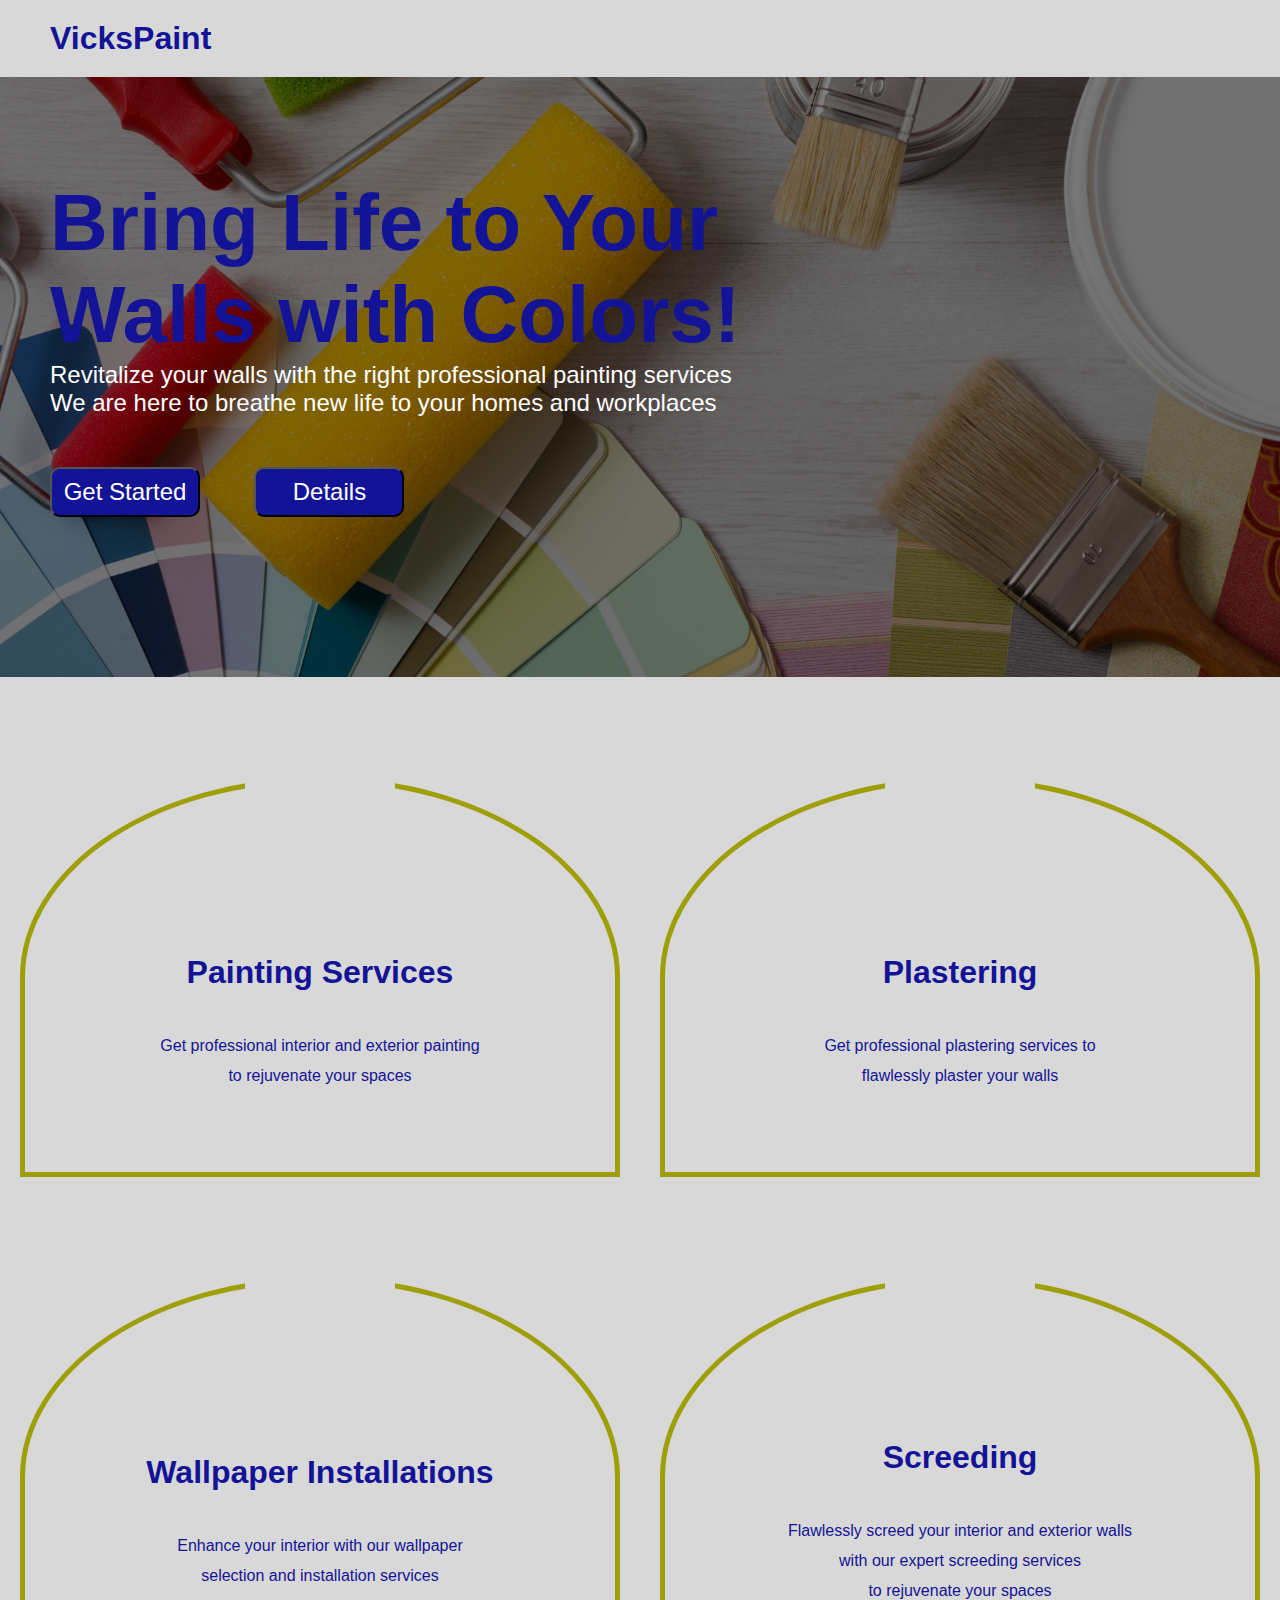
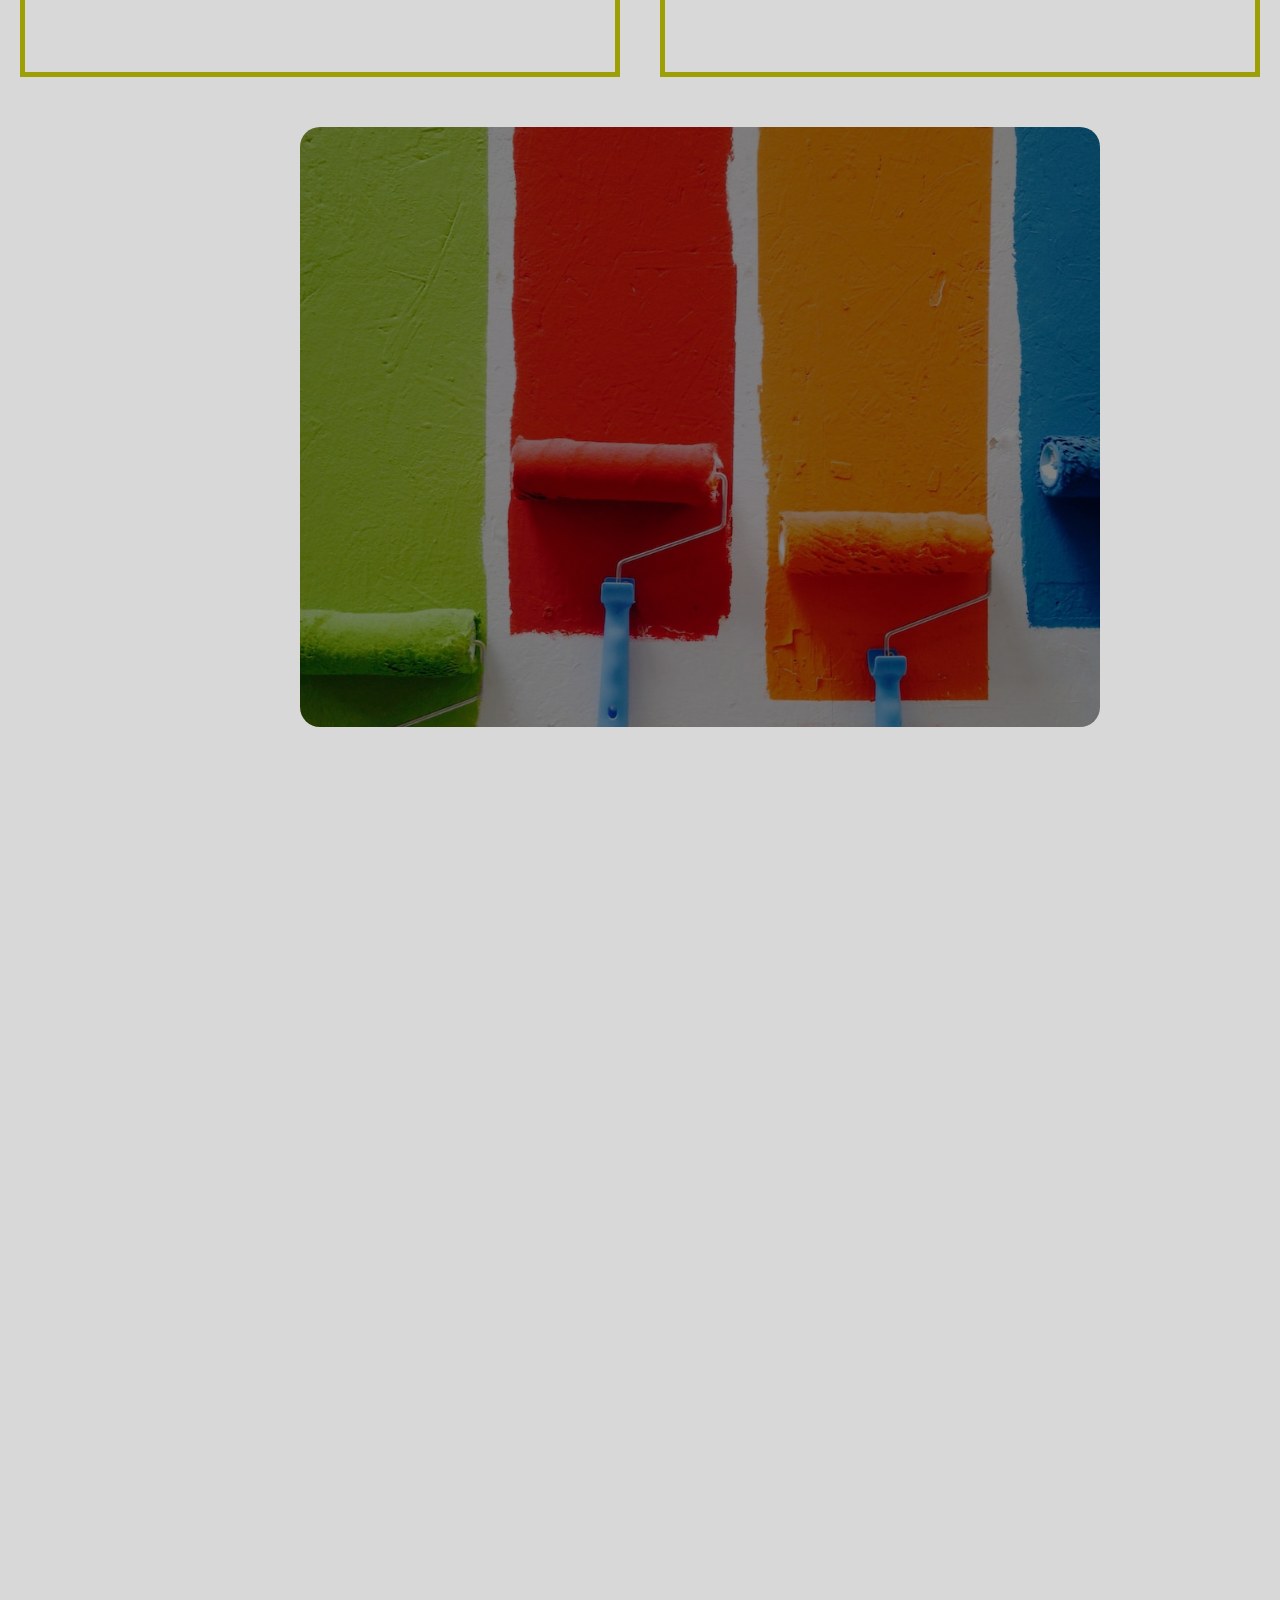
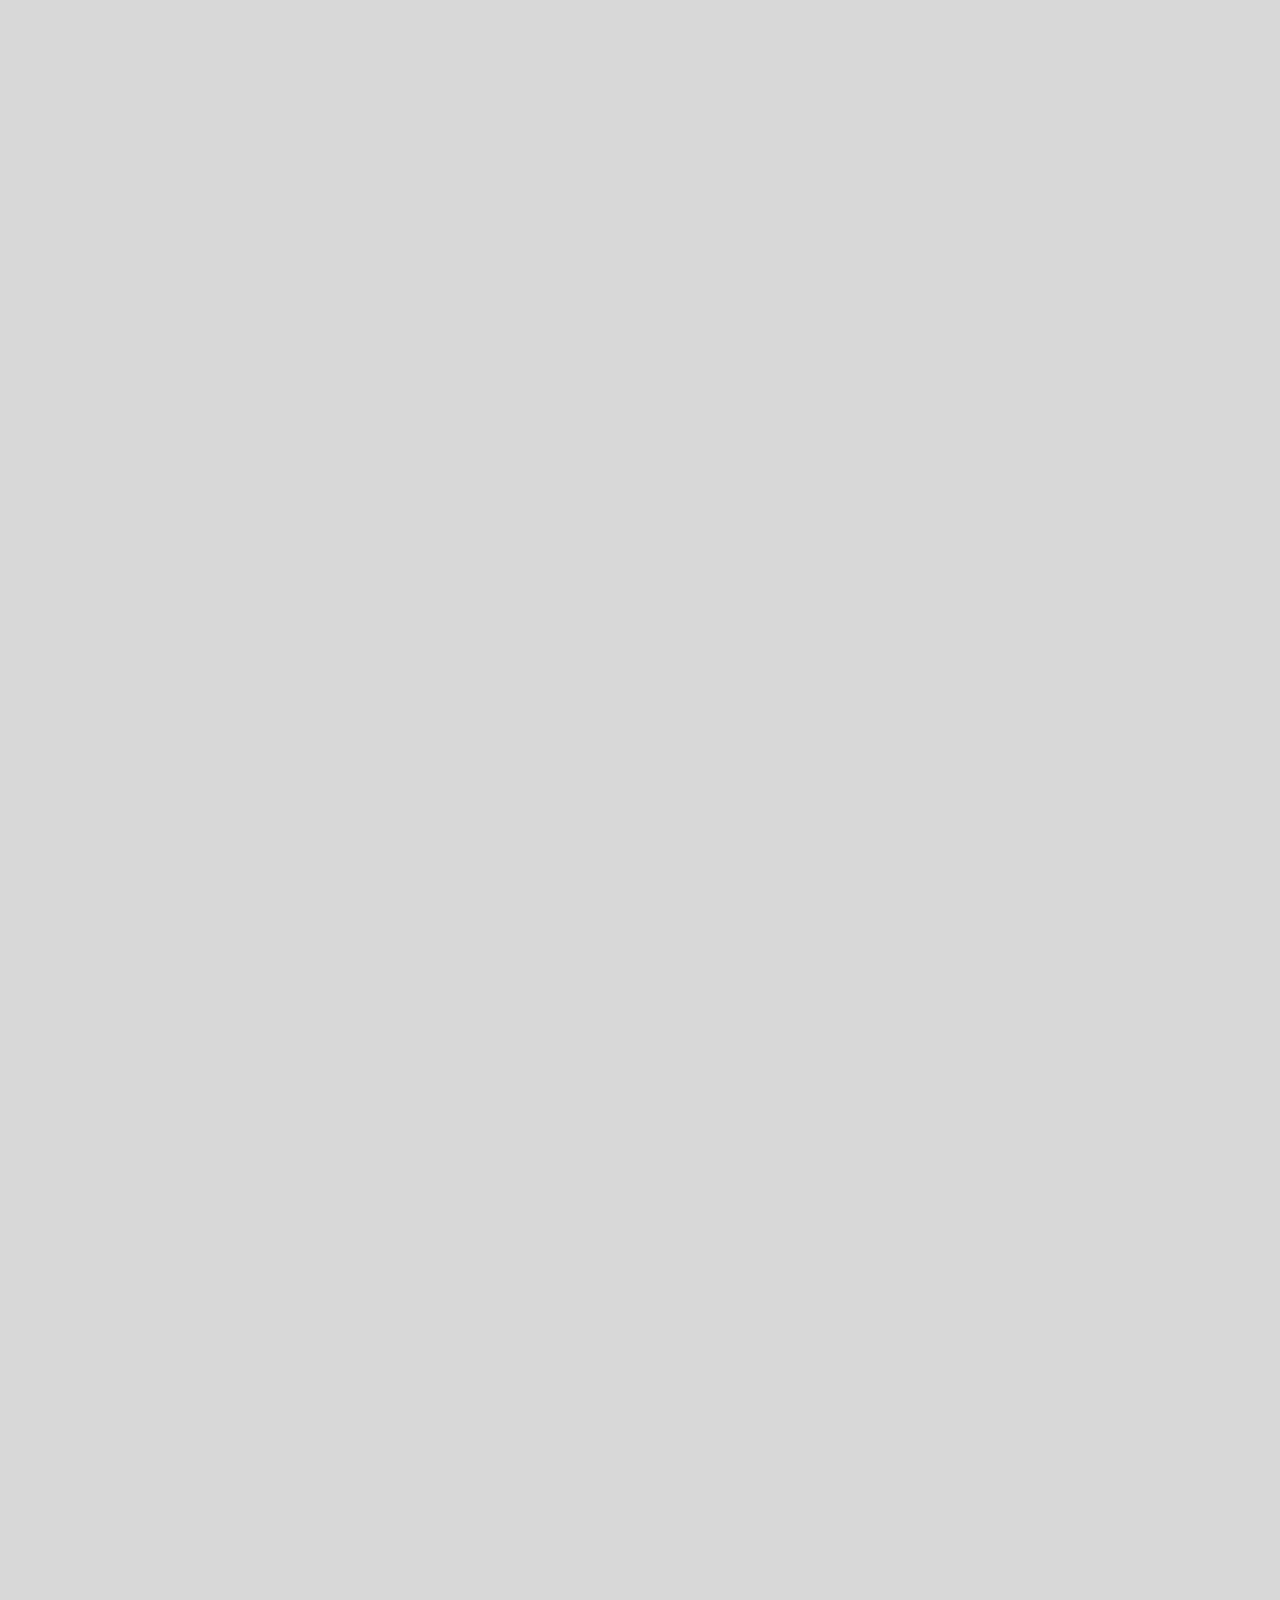
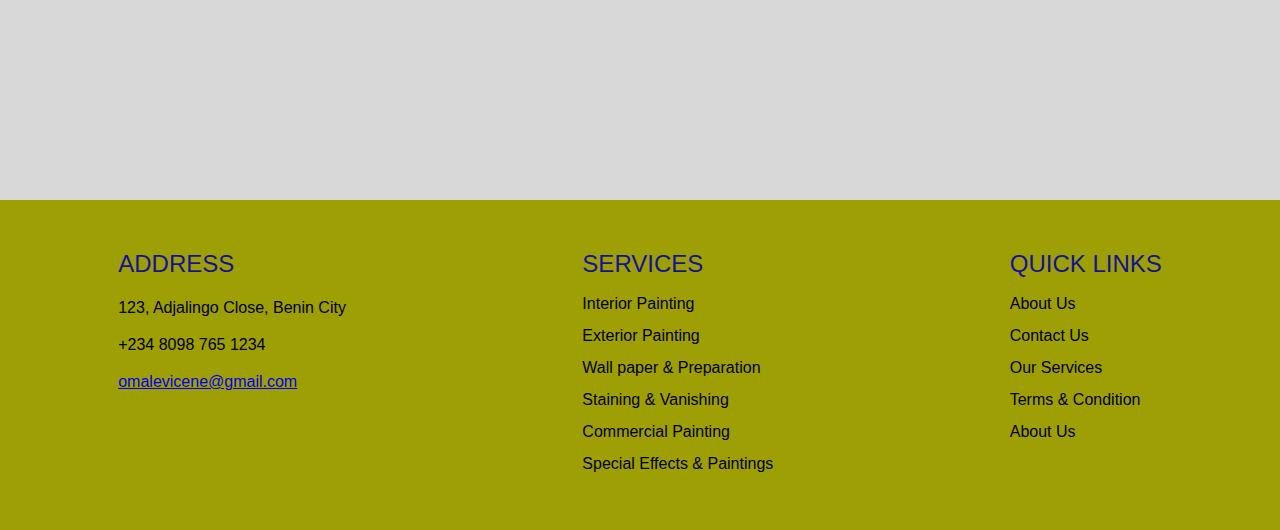
==== vickspaint.html @ 41e4a777 "update" ====
<!DOCTYPE html>
<html lang="en">
<head>
    <meta charset="UTF-8">
    <meta name="viewport" content="width=device-width, initial-scale=1.0">
    <title>VicksPaint</title>
    <link rel="stylesheet" href="style.css">
    <link rel="stylesheet" href="https://site-assets.fontawesome.com/releases/v6.4.2/css/all.css">
</head>
<body>
    <div class="container">
        <header>
            <div class="logo">
                <h1>VicksPaint</h1>
            </div>
            <div class="menu">
                <i class="fa-solid fa-bars"  onclick="openNav()"></i>
                <nav id="sideNav">
                    <i class="fa-solid fa-regular fa-chevron-right" onclick="closeNav()"></i>
                    <ul>
                        
                        <li><a href="#">HOME</a></li>
                        <li><a href="#">SERVICES</a></li>
                        <li><a href="#">ABOUT US</a></li>
                        <li><a href="#">CONTACT US</a></li>
                    </ul>
                </nav>
            </div>
        </header>
       
        <section class="content">
            <div class="slides slides1">
                <h1>Bring Life to Your <br>Walls with Colors!</h1>
            <p>Revitalize your walls with the right professional painting services <br>We are here to breathe new life to your homes and workplaces</p>
            <button><a href="#">Get Started</a></button> 
            <button><a href="#">Details</a></button>
            </div>
            <div class="slides slides2">
                <h1>Rediscover Your Walls <br>With us</h1>
            <p>Bring your imaginations to life with our professional painting services <br>Add colors and style to your homes and workplaces</p>
            <button><a href="#">Get Started</a></button> 
            <button><a href="#">Details</a></button>
            </div>
            <div class="slides slides3">
                <h1>Get Profesional Painting <br>Services Here!</h1>
            <p>With our single but unique touch, you can bring your walls to life <Br>LEt us breathe new life to your homes and workplaces</Br></p>
            <button><a href="#">Get Started</a></button> 
            <button><a href="#">Details</a></button>
            </div>
            <i class="fa-solid fa-chevron-left" id="prevBtn"></i>
            <i class="fa-solid fa-chevron-right" id="nextBtn"></i>
        </section>
        <div class="services">
            <div class="service service1" id="left">
                <div class="service-icon1"><i class="fa-solid fa-paint-roller"></i></div>
                <h3>Painting Services</h3>
                <p>Get professional interior and exterior painting <br>to rejuvenate your spaces</p>
            </div>
            <div class="service service2" id="right">
                <div class="service-icon2"><i class="fa-solid fa-paintbrush"></i></div>
                <h3>Plastering</h3>
                <p>Get professional plastering services to <br>flawlessly plaster your walls</p>
            </div>
            <div class="service service3"  id="left1">
                <div class="service-icon3"><i class="fa-solid fa-brush"></i></div>
                <h3>Wallpaper Installations</h3>
                <p>Enhance your interior with our wallpaper <br>selection and installation services</p>
            </div>
            <div class="service service4" id="right1">
                <div class="service-icon4"><i class="fa-solid fa-palette"></i></div>
                <h3>Screeding</h3>
                <p>Flawlessly screed your interior and exterior walls <br>with our expert screeding services<br>to rejuvenate your spaces</p>
            </div>
        </div>
        <div class="paintimg"></div>
        <div class="show aboutus">
            <p class="title">MEET US</p>
            <h1 class="h1wel">WELCOME TO VICKSPAINT</h1>
            <p>Lorem ipsum dolor sit amet consectetur adipisicing elit. Praesentium obcaecati molestias nobis corrupti reprehenderit repudiandae suscipit voluptates explicabo qui quam. Consectetur odit laboriosam architecto vitae illo suscipit praesentium voluptas distinctio. <br>Lorem ipsum dolor sit amet consectetur adipisicing elit. Tenetur minima officia quas, ea sed voluptas eaque iure, itaque ipsa voluptates possimus saepe voluptatem recusandae ullam. Sit eius reprehenderit soluta eligendi.</p>
        </div>
        <div class="show chooseus">
            <p class="title">WHY CHOOSE US</p>
            <h1>MASTERS OF COLORS AND TRANSFORMATION</h1>
            <p>Lorem ipsum dolor sit amet, consectetur adipisicing elit. Nesciunt nihil aut quae, totam ex recusandae tempore, unde cupiditate distinctio earum cumque fugiat sit quibusdam in enim! Ipsa labore quas laudantium! Lorem ipsum dolor sit amet consectetur adipisicing elit. Quasi ducimus fuga corporis vel, quia iste odit corrupti incidunt voluptatum fugiat amet quo. Dolorum, neque! Nihil, ut. Commodi vitae ipsum non. Lorem ipsum dolor, sit amet consectetur adipisicing elit. Vitae doloribus quibusdam sapiente ullam ad corrupti iste fuga atque quidem officia optio, numquam, voluptates unde. Vitae exercitationem debitis consectetur error esse? Lorem ipsum dolor sit, amet consectetur adipisicing elit. Aperiam delectus magni beatae a officiis totam ipsam aspernatur soluta? Nostrum vel doloremque debitis expedita numquam quisquam, explicabo rem quibusdam ab natus.</p>
        </div>
        <div class="show projects">
            <p class="title">OUR PROJECTS</p>
            <h1>VIEW OUR GALLERY OF PROFESSIONAL PAINTING SERVICES</h1>
            <div class="img img1">Painting Services</div>
            <div class="img img2">Plastering Excellence</div>
            <div class="img img3">Wallpaper Magic</div>
            <i class="fa-solid fa-chevron-left" id="prevBtn2"></i>
            <i class="fa-solid fa-chevron-right" id="nextBtn2"></i>
        </div>
        <div class="show team">
            <p class="title">THE CEO</p>
            <h1>MEET THE FOUNDER OF VICKSPAINT</h1>
            <p>Lorem ipsum dolor sit amet consectetur adipisicing elit. Suscipit perspiciatis eius ab nam. Vero aperiam sit nemo aliquid beatae molestiae eum quis aut tempora accusamus culpa suscipit, delectus, itaque reiciendis! Lorem ipsum, dolor sit amet consectetur adipisicing elit. Maxime, voluptatibus nemo! Iste sunt rem perspiciatis, iusto aliquid dignissimos error distinctio officiis fugit minima at sapiente hic, esse amet odio labore? Lorem ipsum dolor sit amet consectetur adipisicing elit. Repellat ratione quod officia, commodi maiores provident architecto natus debitis cumque quibusdam nobis iusto at saepe odio. Ut repellendus dicta facilis velit! Lorem ipsum dolor sit amet consectetur adipisicing elit. Fugiat officia ullam consequatur deserunt magni facilis reprehenderit quasi porro laborum hic libero similique, sequi maxime suscipit eveniet beatae earum doloremque dicta.</p>
            <div class="ceo-img"></div>
            <h4 class="name">OMALE VICTOR ENEOJO</h4>
            <p class="name name1">FOUNDER, VicksPaint</p>
        </div>
        <div class="show testimonials">
            <p class="title">TESTIMONIALS</p>
            <h1>CUSTOMER SATISFACTION STORIES</h1>
            <div class="review review1">
                <p>1 <br>Lorem ipsum dolor sit amet consectetur, adipisicing elit. Ad cumque <br>culpa assumenda dignissimos eum cupiditate fugit, repudiandae sequi, quia magni ratione illo architecto quo repellendus minima a. Quia, sunt nulla!</p>
                <div class="star">
                    <i class="fa-solid fa-star"></i>
                    <i class="fa-solid fa-star"></i>
                    <i class="fa-solid fa-star"></i>
                    <i class="fa-solid fa-star"></i>
                    <i class="fa-solid fa-star"></i>
                </div>
            </div>
            <div class="review">
                <p>2 <br>Lorem ipsum dolor sit amet consectetur, adipisicing elit. Ad cumque culpa assumenda dignissimos eum cupiditate fugit, repudiandae sequi, quia magni ratione illo architecto quo repellendus minima a. Quia, sunt nulla!</p>
                <div class="star">
                    <i class="fa-solid fa-star"></i>
                    <i class="fa-solid fa-star"></i>
                    <i class="fa-solid fa-star"></i>
                    <i class="fa-solid fa-star"></i>
                    <i class="fa-solid fa-star"></i>
                </div>
            </div>
            <div class="review">
                <p>3 <br>Lorem ipsum dolor sit amet consectetur, adipisicing elit. Ad c <br>umque culpa assumenda dignissimos eum cupiditate fugit, repudiandae sequi, quia magni ratione illo architecto quo repellendus minima a. Quia, sunt nulla!</p>
                <div class="star">
                    <i class="fa-solid fa-star"></i>
                    <i class="fa-solid fa-star"></i>
                    <i class="fa-solid fa-star"></i>
                    <i class="fa-solid fa-star"></i>
                    <i class="fa-solid fa-star"></i>
                </div>
            </div>
            <div class="review">
                <p>4 <br>Lorem ipsum dolor sit amet consectetur, adipisicing elit. Ad cubr <br>
                    mque culpa assumenda dignissimos eum cupiditate fugit, repudiandae sequi, quia magni ratione illo architecto quo repellendus minima a. Quia, sunt nulla!</p>
                <div class="star">
                    <i class="fa-solid fa-star"></i>
                    <i class="fa-solid fa-star"></i>
                    <i class="fa-solid fa-star"></i>
                    <i class="fa-solid fa-star"></i>
                    <i class="fa-solid fa-star"></i>
                </div>
            </div>
            <i class="fa-solid fa-chevron-left" id="prevBtn1"></i>
            <i class="fa-solid fa-chevron-right" id="nextBtn1"></i>
        </div> 
    </div> 
    <footer class="footer">
        <div class="foto">
            <div class="address">
                <p class="footer-head">ADDRESS</p>
                <ul>
                    <li><i class="fa-regular fa-location-dot"></i>   123, Adjalingo Close, Benin City</li>
                    <li><i class="fa-solid fa-phone"></i>   +234 8098 765 1234</li>
                    <li><i class="fa-solid fa-envelope"></i>   <a href="omalevicene@gmail.com">omalevicene@gmail.com</a></li>
                    <div class="social">
                        <div class="social-icon"><i class="fa-brands fa-facebook" style="color: rgb(68, 68, 226);"></i></div>
                        <div class="social-icon"><i class="fa-brands fa-twitter" style="color: rgb(61, 61, 238);"></i></div>
                        <div class="social-icon"><i class="fa-brands fa-whatsapp" style="color: rgb(69, 185, 98);"></i></div>
                        <div class="social-icon"><i class="fa-brands fa-instagram"></i></div>
                    </div>
                </ul>
            </div>
            <div class="footer-services">
                <p class="footer-head">SERVICES</p>
                <ul>
                    <li>Interior Painting</li>
                    <li>Exterior Painting</li>
                    <li>Wall paper & Preparation</li>
                    <li>Staining & Vanishing</li>
                    <li>Commercial Painting</li>
                    <li>Special Effects & Paintings</li>
                </ul>
            </div>
            <div class="quicklinks">
                <p class="footer-head">QUICK LINKS</p>
                <ul>
                    <li>About Us</li>
                    <li>Contact Us</li>
                    <li>Our Services</li>
                    <li>Terms & Condition</li>
                    <li>About Us</li>
                </ul>
            </div>
        </div>
    </footer>
    <script src="index.js"></script>   
</body>
</html>
---- style.css ----
*{
    margin: 0px;
    padding: 0px;
    box-sizing: border-box;
    font-family: Verdana, Geneva, Tahoma, sans-serif;
}
:root{
    --primary: rgb(19, 19, 151);
    --bg-color: rgb(216, 216, 216);
    --secondary: rgb(158, 158, 5);
}
.container{
    background-color: rgb(216, 216, 216);
    /* width: 100%; */
    /* height: 100vh; */
}
header{
    display: flex;
    justify-content: space-between;
    align-items: center;
    padding: 20px 50px;
}
.logo{
    color: var(--primary);
}
nav{
    height: 45%;
    width: 0px;
    background-color: rgb(216, 216, 216);
    position: fixed;
    top: 0;
    right: 0;
    transition: 0.5s;
}
nav i{
    position: relative;
    top: 0;
    right: 0;
    font-size: 30px;
    margin: 30px;
    display: none;
}
.menu i{
    color: var(--primary);
    font-size: 30px;
    
}
nav ul li{
    list-style: none;
    padding: 10px;
    border-bottom: 2px solid var(--primary);
    text-align: center;
}
nav ul li a{
    text-decoration: none;
    color: var(--primary);
    
}
.slides{
    display: none;
    animation: fade .9s ease-in-out;
    animation-duration: .9s;
}
@keyframes fade {
    0%{
        opacity: 0;
    }    
    100%{
        opacity: 1;
    }
}
.slides1{
    display: block;
    background-image: linear-gradient(to top, rgba(0, 0, 0, 0.5)50%, rgba(0, 0, 0, 0.5)50%), url(painting.jpg);
    background-position: center;
    background-repeat: no-repeat;
    background-size: cover;
    width: 100%;
    height: 600px;
}
.slides2{
    background-image: linear-gradient(to top, rgba(0, 0, 0, 0.5)50%, rgba(0, 0, 0, 0.5)50%), url(p2.jpeg);
    background-position: center;
    background-repeat: no-repeat;
    background-size: cover;
    width: 100%;
    height: 600px;
}
.slides3{
    background-image: linear-gradient(to top, rgba(0, 0, 0, 0.5)50%, rgba(0, 0, 0, 0.5)50%), url(p3.jpg);
    background-position: center;
    background-repeat: no-repeat;
    background-size: cover;
    width: 100%;
    height: 600px;
}
.content i{
    position: absolute;
    color: white;
    font-size: 30px;
    top: 320px;
    padding: 5px;

}
.content i:hover{
    background-color: var(--primary);
}
.content .fa-chevron-right{
    right: 0;
}
.slides h1{
    font-size: 5rem;
    color: var(--primary);
    padding-top: 100px;
    padding-left: 50px;
}
.slides p{
    font-size: 1.5rem;
    padding-left: 50px;
    color: white;
}
.slides button{
    background-color: var(--primary);
    width: 150px;
    height: 50px;
    border-radius: 10px;
    margin-top: 50px;
    margin-left: 50px;
}
.slides button a{
    text-decoration: none;
    color: white;
    font-size: 1.5rem;
}
@media (max-width: 850px){
    header{
        display: flex;
        justify-content: center;
        align-items: center;
        gap: 150px;
        padding: 20px 50px;
    }
    nav{
        height: 32%;
        width: 0px;
        background-color: rgb(216, 216, 216);
        position: fixed;
        top: 0;
        right: 0;
        transition: 0.5s;
    }
    .slides1{
        display: block;
        background-image: linear-gradient(to top, rgba(0, 0, 0, 0.5)50%, rgba(0, 0, 0, 0.5)50%), url(painting.jpg);
        background-position: center;
        background-repeat: no-repeat;
        background-size: cover;
        width: 100%;
        height: 500px;
    }
    .slides2{
        background-image: linear-gradient(to top, rgba(0, 0, 0, 0.5)50%, rgba(0, 0, 0, 0.5)50%), url(p2.jpeg);
        background-position: center;
        background-repeat: no-repeat;
        background-size: cover;
        width: 100%;
        height: 500px;
    }
    .slides3{
        background-image: linear-gradient(to top, rgba(0, 0, 0, 0.5)50%, rgba(0, 0, 0, 0.5)50%), url(p3.jpg);
        background-position: center;
        background-repeat: no-repeat;
        background-size: cover;
        width: 100%;
        height: 500px;
    }
    .slides h1{
        font-size: 3rem;
        color: var(--primary);
        padding-top: 100px;
        padding-left: 50px;
    }
    .slides p{
        font-size: 1.2rem;
        padding-left: 50px;
        color: white;
    }
}
@media (max-width: 630px){
    header{
        display: flex;
        justify-content: center;
        align-items: center;
        gap: 150px;
        padding: 20px 50px;
    }
    .logo{
        color: var(--primary);
    }
    nav{
        height:30%;
        width: 0px;
        background-color: rgb(216, 216, 216);
        position: fixed;
        top: 0;
        right: 0;
        transition: 0.5s;
    }
    nav i{
        position: relative;
        top: 0;
        right: 0;
        font-size: 30px;
        margin: 30px;
        display: none;
    }
    .menu i{
        color: var(--primary);
        font-size: 30px;
        
    }
    nav ul li{
        list-style: none;
        padding: 10px 0px;
        border-bottom: 2px solid var(--primary);
        text-align: center;
    }
    nav ul li a{
        text-decoration: none;
        color: var(--primary);
        
    }
    .slides1{
        display: block;
        background-image: linear-gradient(to top, rgba(0, 0, 0, 0.5)50%, rgba(0, 0, 0, 0.5)50%), url(painting.jpg);
        background-position: center;
        background-repeat: no-repeat;
        background-size: cover;
        width: 100%;
        height: 400px;
    }
    .slides2{
        background-image: linear-gradient(to top, rgba(0, 0, 0, 0.5)50%, rgba(0, 0, 0, 0.5)50%), url(p2.jpeg);
        background-position: center;
        background-repeat: no-repeat;
        background-size: cover;
        width: 100%;
        height: 400px;
    }
    .slides3{
        background-image: linear-gradient(to top, rgba(0, 0, 0, 0.5)50%, rgba(0, 0, 0, 0.5)50%), url(p3.jpg);
        background-position: center;
        background-repeat: no-repeat;
        background-size: cover;
        width: 100%;
        height: 400px;
    }
    .slides h1{
        font-size: 1.7rem;
        color: var(--primary);
        padding-top: 100px;
        padding-left: 5px;
    }
    .slides p{
        font-size: 0.6rem;
        padding-left: 5px;
        margin-top: 30px;
        color: white;
    }
    .slides button{
        background-color: var(--primary);
        width: 100px;
        height: 30px;
        border-radius: 10px;
        margin-top: 30px;
        margin-left: 20px;
    }
    .content i{
        position: absolute;
        color: white;
        font-size: 20px;
        top: 240px;
        padding: 5px;
    
    }
    .slides button a{
        text-decoration: none;
        color: white;
        font-size: .8rem;
    }
}
@media (max-width: 380px){
    header{
        display: flex;
        justify-content: center;
        align-items: center;
        gap: 120px;
        padding: 20px 50px;
    }
    .logo{
        color: var(--primary);
    }
    nav{
        height: 30%;
        width: 0px;
        background-color: rgb(216, 216, 216);
        position: fixed;
        top: 0;
        right: 0;
        transition: 0.5s;
    }
    nav i{
        position: relative;
        top: 0;
        right: 0;
        font-size: 30px;
        margin: 30px;
        display: none;
    }
    .menu i{
        color: var(--primary);
        font-size: 30px;
        
    }
    nav ul li{
        list-style: none;
        padding: 10px 0px;
        border-bottom: 2px solid var(--primary);
        text-align: center;
    }
    nav ul li a{
        text-decoration: none;
        color: var(--primary);
        
    }
    .slides1{
        display: block;
        background-image: linear-gradient(to top, rgba(0, 0, 0, 0.5)50%, rgba(0, 0, 0, 0.5)50%), url(painting.jpg);
        background-position: center;
        background-repeat: no-repeat;
        background-size: cover;
        width: 100%;
        height: 400px;
    }
    .slides2{
        background-image: linear-gradient(to top, rgba(0, 0, 0, 0.5)50%, rgba(0, 0, 0, 0.5)50%), url(p2.jpeg);
        background-position: center;
        background-repeat: no-repeat;
        background-size: cover;
        width: 100%;
        height: 400px;
    }
    .slides3{
        background-image: linear-gradient(to top, rgba(0, 0, 0, 0.5)50%, rgba(0, 0, 0, 0.5)50%), url(p3.jpg);
        background-position: center;
        background-repeat: no-repeat;
        background-size: cover;
        width: 100%;
        height: 400px;
    }
    .slides h1{
        font-size: 1.5rem;
        color: var(--primary);
        padding-top: 100px;
        padding-left: 5px;
    }
    .slides p{
        font-size: 0.6rem;
        padding-left: 5px;
        margin-top: 30px;
        color: white;
    }
    .slides button{
        background-color: var(--primary);
        width: 100px;
        height: 30px;
        border-radius: 10px;
        margin-top: 30px;
        margin-left: 20px;
    }
    .content i{
        position: absolute;
        color: white;
        font-size: 20px;
        top: 240px;
        padding: 5px;
    
    }
    .slides button a{
        text-decoration: none;
        color: white;
        font-size: .8rem;
    }
}
@media (max-width: 350px){
    header{
        display: flex;
        justify-content: center;
        align-items: center;
        gap: 90px;
        padding: 10px 50px;
    }
    .logo{
        color: var(--primary);
        font-size: .8rem;
    }
    nav{
        height: 30%;
        width: 0px;
        background-color: rgb(216, 216, 216);
        position: fixed;
        top: 0;
        right: 0;
        transition: 0.5s;
    }
    nav i{
        position: relative;
        top: 0;
        right: 0;
        font-size: 30px;
        margin: 30px;
        display: none;
    }
    .menu i{
        color: var(--primary);
        font-size: 30px;
        
    }
    nav ul li{
        list-style: none;
        padding: 10px 0px;
        border-bottom: 2px solid var(--primary);
        text-align: center;
    }
    nav ul li a{
        text-decoration: none;
        color: var(--primary);
        
    }
    .slides1{
        display: block;
        background-image: linear-gradient(to top, rgba(0, 0, 0, 0.5)50%, rgba(0, 0, 0, 0.5)50%), url(painting.jpg);
        background-position: center;
        background-repeat: no-repeat;
        background-size: cover;
        width: 100%;
        height: 400px;
    }
    .slides2{
        background-image: linear-gradient(to top, rgba(0, 0, 0, 0.5)50%, rgba(0, 0, 0, 0.5)50%), url(p2.jpeg);
        background-position: center;
        background-repeat: no-repeat;
        background-size: cover;
        width: 100%;
        height: 400px;
    }
    .slides3{
        background-image: linear-gradient(to top, rgba(0, 0, 0, 0.5)50%, rgba(0, 0, 0, 0.5)50%), url(p3.jpg);
        background-position: center;
        background-repeat: no-repeat;
        background-size: cover;
        width: 100%;
        height: 400px;
    }
    .slides h1{
        font-size: 1.5rem;
        color: var(--primary);
        padding-top: 100px;
        padding-left: 5px;
    }
    .slides p{
        font-size: 0.8rem;
        padding-left: 5px;
        margin-top: 30px;
        color: white;
    }
    .slides button{
        background-color: var(--primary);
        width: 100px;
        height: 30px;
        border-radius: 10px;
        margin-top: 30px;
        margin-left: 20px;
    }
    .content i{
        position: absolute;
        color: white;
        font-size: 20px;
        top: 205px;
        padding: 5px;
    
    }
    .slides button a{
        text-decoration: none;
        color: white;
        font-size: .8rem;
    }
}
.services{
    margin-top: 50px;
    display: flex;
    justify-content: space-around;
    align-items: center;
    flex-wrap: wrap;
    overflow: hidden;
}
.service{
    display: flex;
    flex-direction: column;
    justify-content: center;
    align-items: center;
    width: 600px;
    height: 400px;
    margin: 50px 0px;
    border: 5px solid var(--secondary);
    border-top-right-radius: 75%;
    border-top-left-radius: 75%;
    color: var(--primary);    
    opacity: 1;
    transform: translateX(0);
    transition: all .5s ease-in-out;
    /* padding: 100px 0px; */
}
.service-icon1, .service-icon2{
    font-size: 50px;
    color: var(--primary);
    background-color: var(--bg-color);
    width: 150px;
    height: 150px;
    line-height: 150px;
    text-align: center;
    /* position: relative; */
    margin-top: -160px;
    margin-bottom: 100px;
    
}
.service-icon3, .service-icon4{
    font-size: 50px;
    color: var(--primary);
    background-color: var(--bg-color);
    width: 150px;
    height: 150px;
    line-height: 150px;
    text-align: center;
    /* position: relative; */
    margin-top: -160px;
    margin-bottom: 100px;

}
.service h3{
    font-size: 2rem;
}
.service p{
    text-align: center;
    padding-top: 40px;
    line-height: 30px;
}
.service:hover{
    background-color: rgb(51, 186, 240);
    color: white;
}
.right, .right1{
    opacity: 0;
    transform: translateX(100px);
}
.left, .left1{
    opacity: 0;
    transform: translateX(-100px);
} 
.paintimg{
    background-image: linear-gradient(to top, rgba(0, 0, 0, 0.5)50%, rgba(0, 0, 0, 0.5)50%), url(p4.jpg);
    background-position: center;
    background-repeat: no-repeat;
    background-size: cover;
    width: 800px;
    height: 600px;
    border-radius: 20px;
    margin-left: 300px;
}
@media (max-width: 850px){
    .services{
        margin-top: 50px;
        display: flex;
        justify-content: space-around;
        align-items: center;
        flex-wrap: wrap;
        overflow: hidden;
    }
    .service{
        display: flex;
        flex-direction: column;
        justify-content: center;
        align-items: center;
        width: 600px;
        height: 400px;
        margin: 50px 0px;
        border: 5px solid var(--secondary);
        border-top-right-radius: 75%;
        border-top-left-radius: 75%;
        color: var(--primary);    
        opacity: 1;
        transform: translateX(0);
        transition: all .5s ease-in-out;
        /* padding: 100px 0px; */
    }
    .service-icon1, .service-icon2{
        font-size: 50px;
        color: var(--primary);
        background-color: var(--bg-color);
        width: 150px;
        height: 150px;
        line-height: 150px;
        text-align: center;
        /* position: relative; */
        margin-top: -160px;
        margin-bottom: 100px;
        
    }
    .service-icon3, .service-icon4{
        font-size: 50px;
        color: var(--primary);
        background-color: var(--bg-color);
        width: 150px;
        height: 150px;
        line-height: 150px;
        text-align: center;
        /* position: relative; */
        margin-top: -160px;
        margin-bottom: 100px;
    
    }
    .service h3{
        font-size: 2rem;
    }
    .service p{
        text-align: center;
        padding-top: 40px;
        line-height: 30px;
    }
    .service:hover{
        background-color: rgb(51, 186, 240);
        color: white;
    }
    .right, .right1{
        opacity: 0;
        transform: translateX(100px);
    }
    .left, .left1{
        opacity: 0;
        transform: translateX(-100px);
    } 
    .paintimg{
        background-image: linear-gradient(to top, rgba(0, 0, 0, 0.5)50%, rgba(0, 0, 0, 0.5)50%), url(p4.jpg);
        background-position: center;
        background-repeat: no-repeat;
        background-size: cover;
        width: 700px;
        height: 600px;
        border-radius: 20px;
        margin-left: 20px;
    }   
}
@media(max-width: 630px){
    .services{
        margin-top: 50px;
        display: flex;
        justify-content: space-around;
        align-items: center;
        flex-wrap: wrap;
        overflow: hidden;
    }
    .service{
        display: flex;
        flex-direction: column;
        justify-content: center;
        align-items: center;
        width: 350px;
        height: 300px;
        margin: 50px 0px;
        /* padding-top: -200px; */
        border: 5px solid var(--secondary);
        border-top-right-radius: 75%;
        border-top-left-radius: 75%;
        color: var(--primary);    
        opacity: 1;
        transform: translateX(0);
        transition: all .5s ease-in-out;
        /* padding: 100px 0px; */
    }
    .service-icon1, .service-icon2{
        font-size: 50px;
        color: var(--primary);
        background-color: var(--bg-color);
        width: 100px;
        height: 100px;
        line-height: 100px;
        text-align: center;
        /* position: relative; */
        margin-top: -150px;
        margin-bottom: 80px;
        
    }
    .service-icon3, .service-icon4{
        font-size: 50px;
        color: var(--primary);
        background-color: var(--bg-color);
        width: 100px;
        height: 100px;
        line-height: 100px;
        text-align: center;
        /* position: relative; */
        margin-top: -150px;
        margin-bottom: 80px;
    
    }
    .service h3{
        font-size: 1.3rem;
        /* margin-top: -100px; */
    }
    .service p{
        text-align: center;
        font-size: .7rem;
        padding-top: 0px;
        line-height: 20px;
    }
    .service:hover{
        background-color: rgb(51, 186, 240);
        color: white;
    }
    .right, .right1{
        opacity: 0;
        transform: translateX(100px);
    }
    .left, .left1{
        opacity: 0;
        transform: translateX(-100px);
    } 
    .paintimg{
        background-image: linear-gradient(to top, rgba(0, 0, 0, 0.5)50%, rgba(0, 0, 0, 0.5)50%), url(p4.jpg);
        background-position: center;
        background-repeat: no-repeat;
        background-size: cover;
        width: 350px;
        height: 400px;
        border-radius: 20px;
        margin-left: 10px;
    }    
}
@media(max-width: 380px){
    .services{
        margin-top: 50px;
        display: flex;
        justify-content: space-around;
        align-items: center;
        flex-wrap: wrap;
        overflow: hidden;
    }
    .service{
        display: flex;
        flex-direction: column;
        justify-content: center;
        align-items: center;
        width: 320px;
        height: 300px;
        margin: 50px 0px;
        /* padding-top: -200px; */
        border: 5px solid var(--secondary);
        border-top-right-radius: 75%;
        border-top-left-radius: 75%;
        color: var(--primary);    
        opacity: 1;
        transform: translateX(0);
        transition: all .5s ease-in-out;
        /* padding: 100px 0px; */
    }
    .service-icon1, .service-icon2{
        font-size: 50px;
        color: var(--primary);
        background-color: var(--bg-color);
        width: 100px;
        height: 100px;
        line-height: 100px;
        text-align: center;
        /* position: relative; */
        margin-top: -150px;
        margin-bottom: 80px;
        
    }
    .service-icon3, .service-icon4{
        font-size: 50px;
        color: var(--primary);
        background-color: var(--bg-color);
        width: 100px;
        height: 100px;
        line-height: 100px;
        text-align: center;
        /* position: relative; */
        margin-top: -150px;
        margin-bottom: 80px;
    
    }
    .service h3{
        font-size: 1.3rem;
        /* margin-top: -100px; */
    }
    .service p{
        text-align: center;
        font-size: .7rem;
        padding-top: 0px;
        line-height: 20px;
    }
    .service:hover{
        background-color: rgb(51, 186, 240);
        color: white;
    }
    .right, .right1{
        opacity: 0;
        transform: translateX(100px);
    }
    .left, .left1{
        opacity: 0;
        transform: translateX(-100px);
    } 
    .paintimg{
        background-image: linear-gradient(to top, rgba(0, 0, 0, 0.5)50%, rgba(0, 0, 0, 0.5)50%), url(p4.jpg);
        background-position: center;
        background-repeat: no-repeat;
        background-size: cover;
        width: 320px;
        height: 400px;
        border-radius: 20px;
        margin-left: 10px;
    }    
}
@media(max-width: 350px){
    .services{
        margin-top: 50px;
        display: flex;
        justify-content: space-around;
        align-items: center;
        flex-wrap: wrap;
        overflow: hidden;
    }
    .service{
        display: flex;
        flex-direction: column;
        justify-content: center;
        align-items: center;
        width: 280px;
        height: 280px;
        margin: 50px 0px;
        /* padding-top: -200px; */
        border: 5px solid var(--secondary);
        border-top-right-radius: 75%;
        border-top-left-radius: 75%;
        color: var(--primary);    
        opacity: 1;
        transform: translateX(0);
        transition: all .5s ease-in-out;
        /* padding: 100px 0px; */
    }
    .service-icon1, .service-icon2{
        font-size: 50px;
        color: var(--primary);
        background-color: var(--bg-color);
        width: 100px;
        height: 100px;
        line-height: 100px;
        text-align: center;
        /* position: relative; */
        margin-top: -150px;
        margin-bottom: 80px;
        
    }
    .service-icon3, .service-icon4{
        font-size: 50px;
        color: var(--primary);
        background-color: var(--bg-color);
        width: 100px;
        height: 100px;
        line-height: 100px;
        text-align: center;
        /* position: relative; */
        margin-top: -150px;
        margin-bottom: 80px;
    
    }
    .service h3{
        font-size: 1.1rem;
        /* margin-top: -100px; */
    }
    .service p{
        text-align: center;
        font-size: .7rem;
        padding-top: 0px;
        line-height: 20px;
    }
    .service:hover{
        background-color: rgb(51, 186, 240);
        color: white;
    }
    .right, .right1{
        opacity: 0;
        transform: translateX(100px);
    }
    .left, .left1{
        opacity: 0;
        transform: translateX(-100px);
    } 
    .paintimg{
        background-image: linear-gradient(to top, rgba(0, 0, 0, 0.5)50%, rgba(0, 0, 0, 0.5)50%), url(p4.jpg);
        background-position: center;
        background-repeat: no-repeat;
        background-size: cover;
        width: 280px;
        height: 400px;
        border-radius: 20px;
        margin-left: 10px;
    }    
}
.aboutus .title, .chooseus .title, .projects .title, .team .title, .testimonials .title{
    background-color: var(--secondary);
    color: white;
    width: 200px;
    height: 50px;
    line-height: 50px;
    text-align: center;
    font-size: 1.2rem;
}
.aboutus, .chooseus, .projects, .team, .testimonials{
    display: flex;
    flex-direction: column;
    justify-content: center;
    align-items: center;
    padding: 70px 100px 20px;
}
.aboutus h1, .chooseus h1, .projects h1, .team h1, .testimonials h1{
    font-size: 3rem;
    color: var(--primary);
    padding: 30px 0px;
    text-align: center;
}
.aboutus p, .chooseus p, .team p, .testimonials .review{
    font-size: 1rem;
    color: black;
    line-height: 20px;
    text-align: center;
}
.projects .img{
    display: none;
    animation: shoe .3s ease-in-out;
}
@keyframes shoe {
    0%{
        opacity: 0;
    }    
    100%{
        opacity: 1;
    }
}
.projects .img1{
    display: block;
    background-image: linear-gradient(to top, rgba(0, 0, 0, 0.5)50%, rgba(0, 0, 0, 0.5)50%), url(p5.jpg);
    background-position: center;
    background-repeat: no-repeat;
    background-size: cover;
    width: 90%;
    height: 600px;
    border-radius: 20px;
    line-height: 600px;
    text-align: center;
    font-size: 4rem;
    font-weight: bolder;
    letter-spacing: 2px;
    color: var(--primary);
}
.projects .img2{
    background-image: linear-gradient(to top, rgba(0, 0, 0, 0.5)50%, rgba(0, 0, 0, 0.5)50%), url(p6.jpg);
    background-position: center;
    background-repeat: no-repeat;
    background-size: cover;
    width: 90%;
    height: 600px;
    border-radius: 20px;
    line-height: 600px;
    text-align: center;
    font-size: 4rem;
    font-weight: bolder;
    letter-spacing: 2px;
    color: var(--primary);
}
.projects .img3{
    background-image: linear-gradient(to top, rgba(0, 0, 0, 0.5)50%, rgba(0, 0, 0, 0.5)50%), url(p7.jpg);
    background-position: center;
    background-repeat: no-repeat;
    background-size: cover;
    width: 90%;
    height: 600px;
    border-radius: 20px;
    line-height: 600px;
    text-align: center;
    font-size: 4rem;
    font-weight: bolder;
    letter-spacing: 2px;
    color: var(--primary);
}
.projects .fa-chevron-left{
    position: absolute;
    color: var(--secondary);
    font-size: 30px;
    margin-top: 150px;
    left: 70px;
}
.projects .fa-chevron-right{
    position: absolute;
    color: var(--secondary);
    font-size: 30px;
    margin-top: 150px;
    right: 70px;
}
.projects i:hover{
    background-color: var(--primary);
    padding: 3px;
}
.testimonials .review{
    display: none;
}
.testimonials .review1{
    display: block;
}
.testimonials .fa-chevron-left{
    position: absolute;
    color: var(--secondary);
    font-size: 30px;
    margin-top: 150px;
    left: 70px;
}
.testimonials .fa-chevron-right:hover, .testimonials .fa-chevron-left:hover{
    background-color: var(--primary);
    padding: 3px;
}
.testimonials .fa-chevron-right{
    position: absolute;
    color: var(--secondary);
    font-size: 30px;
    margin-top: 150px;
    right: 70px;
}
.testimonials .fa-star{
    color: var(--secondary);
    font-size: 30px;
    margin-top: 40px;
}
.testimonials p{
    font-style: italic;
}
.aboutus, .chooseus, .projects, .team, .testimonials{
    opacity: 1;
    transform: translateY(0);
    transition: all .9s ease-in-out;
}
.team .ceo-img{
    background-image: url(DSC_0763.JPG);
    background-size: cover;
    background-position: center;
    background-repeat: no-repeat;
    width: 200px;
    height: 200px;
    border-radius: 50%;
    margin: 30px 0px;
}
.team .name{
    color: var(--secondary);
    font-size: 1.5rem;
    font-style: italic;
    font-weight: bolder;
    letter-spacing: 2px;
}
.team .name1{
    font-size: 0.8rem;
    color: var(--primary);
}
.show{
    opacity: 0;
    transform: translateY(150px);
}
@media (max-width: 850px){
    .aboutus .title, .chooseus .title, .projects .title, .team .title, .testimonials .title{
        font-size: 1rem;
        width: 200px;
        height: 50px;
        line-height: 50px;
    
    }
    .aboutus h1, .chooseus h1, .projects h1, .team h1, .testimonials h1{
        font-size: 2rem;
    }
}
@media (max-width: 630px){
    .aboutus .title, .chooseus .title, .projects .title, .team .title, .testimonials .title{
        font-size: 1rem;
    }
    .aboutus, .chooseus, .projects, .team, .testimonials{
        padding: 70px 20px 20px;
    }
    .aboutus h1, .chooseus h1, .projects h1, .team h1, .testimonials h1{
        font-size: 1.4rem;
    }
    .projects .img1{
        display: block;
        background-image: linear-gradient(to top, rgba(0, 0, 0, 0.5)50%, rgba(0, 0, 0, 0.5)50%), url(p5.jpg);
        background-position: center;
        background-repeat: no-repeat;
        background-size: contain;
        width: 90%;
        height: 400px;
        border-radius: 20px;
        line-height: 400px;
        text-align: center;
        font-size: 1.5rem;
        font-weight: bolder;
        letter-spacing: 2px;
        color: var(--primary);
    }
    .projects .img2{
        background-image: linear-gradient(to top, rgba(0, 0, 0, 0.5)50%, rgba(0, 0, 0, 0.5)50%), url(p6.jpg);
        background-position: center;
        background-repeat: no-repeat;
        background-size: cover;
        width: 90%;
        height: 400px;
        border-radius: 20px;
        line-height: 400px;
        text-align: center;
        font-size: 1.2rem;
        font-weight: bolder;
        letter-spacing: 2px;
        color: var(--primary);
    }
    .projects .img3{
        background-image: linear-gradient(to top, rgba(0, 0, 0, 0.5)50%, rgba(0, 0, 0, 0.5)50%), url(p7.jpg);
        background-position: center;
        background-repeat: no-repeat;
        background-size: cover;
        width: 90%;
        height: 400px;
        border-radius: 20px;
        line-height: 400px;
        text-align: center;
        font-size: 1.5rem;
        font-weight: bolder;
        letter-spacing: 2px;
        color: var(--primary);
    }
    .projects .fa-chevron-left{
        left: 10px;
    }
    .projects .fa-chevron-right{
        right: 10px;
    }
    .testimonials .fa-chevron-left{
        position: absolute;
        color: var(--secondary);
        font-size: 30px;
        margin-top: 150px;
        left: 0px;
    }
    .testimonials .fa-chevron-right:hover, .testimonials .fa-chevron-left:hover{
        background-color: var(--primary);
        padding: 3px;
    }
    .testimonials .fa-chevron-right{
        position: absolute;
        color: var(--secondary);
        font-size: 30px;
        margin-top: 150px;
        right: 0px;
    }
    .testimonials .fa-star{
        color: var(--secondary);
        font-size: 30px;
        margin-top: 40px;
    }
    .testimonials p{
        font-style: italic;
    }
    .aboutus, .chooseus, .projects, .team, .testimonials{
        opacity: 1;
        transform: translateY(0);
        transition: all .9s ease-in-out;
    }
    .team .ceo-img{
        background-image: url(DSC_0763.JPG);
        background-size: cover;
        background-position: center;
        background-repeat: no-repeat;
        width: 200px;
        height: 200px;
        border-radius: 50%;
        margin: 30px 0px;
    }
    .team .name{
        color: var(--secondary);
        font-size: 1.3rem;
        font-style: italic;
        font-weight: bolder;
        letter-spacing: 2px;
    }
    .team .name1{
        font-size: 0.8rem;
        color: var(--primary);
    }
    .show{
        opacity: 0;
        transform: translateY(150px);
    }
}
@media (max-width: 380px){
    .aboutus .title, .chooseus .title, .projects .title, .team .title, .testimonials .title{
        font-size: .8rem;
        width: 150px;
        height: 30px;
        line-height: 30px;
    
    }
    .aboutus, .chooseus, .projects, .team, .testimonials{
        padding: 70px 20px 20px;
    }
    .aboutus h1, .chooseus h1, .projects h1, .team h1, .testimonials h1{
        font-size: 1.4rem;
    }
    .projects .img1{
        display: block;
        background-image: linear-gradient(to top, rgba(0, 0, 0, 0.5)50%, rgba(0, 0, 0, 0.5)50%), url(p5.jpg);
        background-position: center;
        background-repeat: no-repeat;
        background-size: contain;
        width: 90%;
        height: 400px;
        border-radius: 20px;
        line-height: 400px;
        text-align: center;
        font-size: 1rem;
        font-weight: bolder;
        letter-spacing: 2px;
        color: var(--primary);
    }
    .projects .img2{
        background-image: linear-gradient(to top, rgba(0, 0, 0, 0.5)50%, rgba(0, 0, 0, 0.5)50%), url(p6.jpg);
        background-position: center;
        background-repeat: no-repeat;
        background-size: cover;
        width: 90%;
        height: 400px;
        border-radius: 20px;
        line-height: 400px;
        text-align: center;
        font-size: 1rem;
        font-weight: bolder;
        letter-spacing: 2px;
        color: var(--primary);
    }
    .projects .img3{
        background-image: linear-gradient(to top, rgba(0, 0, 0, 0.5)50%, rgba(0, 0, 0, 0.5)50%), url(p7.jpg);
        background-position: center;
        background-repeat: no-repeat;
        background-size: cover;
        width: 90%;
        height: 400px;
        border-radius: 20px;
        line-height: 400px;
        text-align: center;
        font-size: 1rem;
        font-weight: bolder;
        letter-spacing: 2px;
        color: var(--primary);
    }
    .projects .fa-chevron-left{
        left: 10px;
    }
    .projects .fa-chevron-right{
        right: 10px;
    }
    .testimonials .fa-chevron-left{
        position: absolute;
        color: var(--secondary);
        font-size: 30px;
        margin-top: 150px;
        left: 0px;
    }
    .testimonials .fa-chevron-right:hover, .testimonials .fa-chevron-left:hover{
        background-color: var(--primary);
        padding: 3px;
    }
    .testimonials .fa-chevron-right{
        position: absolute;
        color: var(--secondary);
        font-size: 30px;
        margin-top: 150px;
        right: 0px;
    }
    .testimonials .fa-star{
        color: var(--secondary);
        font-size: 30px;
        margin-top: 40px;
    }
    .testimonials p{
        font-style: italic;
    }
    .aboutus, .chooseus, .projects, .team, .testimonials{
        opacity: 1;
        transform: translateY(0);
        transition: all .9s ease-in-out;
    }
    .team .ceo-img{
        background-image: url(DSC_0763.JPG);
        background-size: cover;
        background-position: center;
        background-repeat: no-repeat;
        width: 200px;
        height: 200px;
        border-radius: 50%;
        margin: 30px 0px;
    }
    .team .name{
        color: var(--secondary);
        font-size: 1rem;
        font-style: italic;
        font-weight: bolder;
        letter-spacing: 2px;
    }
    .team .name1{
        font-size: 0.7rem;
        color: var(--primary);
    }
    .show{
        opacity: 0;
        transform: translateY(150px);
    }
}
@media (max-width: 350px){
    .aboutus .title, .chooseus .title, .projects .title, .team .title, .testimonials .title{
        font-size: .8rem;
        width: 150px;
        height: 20px;
        line-height: 20px;
    
    }
    .aboutus, .chooseus, .projects, .team, .testimonials{
        padding: 70px 20px 20px;
    }
    .aboutus h1, .chooseus h1, .projects h1, .team h1, .testimonials h1{
        font-size: 1.4rem;
    }
    .projects .img1{
        display: block;
        background-image: linear-gradient(to top, rgba(0, 0, 0, 0.5)50%, rgba(0, 0, 0, 0.5)50%), url(p5.jpg);
        background-position: center;
        background-repeat: no-repeat;
        background-size: contain;
        width: 90%;
        height: 400px;
        border-radius: 20px;
        line-height: 400px;
        text-align: center;
        font-size: 1rem;
        font-weight: bolder;
        letter-spacing: 2px;
        color: var(--primary);
    }
    .projects .img2{
        background-image: linear-gradient(to top, rgba(0, 0, 0, 0.5)50%, rgba(0, 0, 0, 0.5)50%), url(p6.jpg);
        background-position: center;
        background-repeat: no-repeat;
        background-size: cover;
        width: 90%;
        height: 400px;
        border-radius: 20px;
        line-height: 400px;
        text-align: center;
        font-size: 1rem;
        font-weight: bolder;
        letter-spacing: 2px;
        color: var(--primary);
    }
    .projects .img3{
        background-image: linear-gradient(to top, rgba(0, 0, 0, 0.5)50%, rgba(0, 0, 0, 0.5)50%), url(p7.jpg);
        background-position: center;
        background-repeat: no-repeat;
        background-size: cover;
        width: 90%;
        height: 400px;
        border-radius: 20px;
        line-height: 400px;
        text-align: center;
        font-size: 1rem;
        font-weight: bolder;
        letter-spacing: 2px;
        color: var(--primary);
    }
    .projects .fa-chevron-left{
        left: 10px;
    }
    .projects .fa-chevron-right{
        right: 10px;
    }
    .testimonials .fa-chevron-left{
        position: absolute;
        color: var(--secondary);
        font-size: 30px;
        margin-top: 150px;
        left: 0px;
    }
    .testimonials .fa-chevron-right:hover, .testimonials .fa-chevron-left:hover{
        background-color: var(--primary);
        padding: 3px;
    }
    .testimonials .fa-chevron-right{
        position: absolute;
        color: var(--secondary);
        font-size: 30px;
        margin-top: 150px;
        right: 0px;
    }
    .testimonials .fa-star{
        color: var(--secondary);
        font-size: 30px;
        margin-top: 40px;
    }
    .testimonials p{
        font-style: italic;
    }
    .aboutus, .chooseus, .projects, .team, .testimonials{
        opacity: 1;
        transform: translateY(0);
        transition: all .9s ease-in-out;
    }
    .team .ceo-img{
        background-image: url(DSC_0763.JPG);
        background-size: cover;
        background-position: center;
        background-repeat: no-repeat;
        width: 200px;
        height: 200px;
        border-radius: 50%;
        margin: 30px 0px;
    }
    .team .name{
        color: var(--secondary);
        font-size: 1rem;
        font-style: italic;
        font-weight: bolder;
        letter-spacing: 2px;
    }
    .team .name1{
        font-size: 0.7rem;
        color: var(--primary);
    }
    .show{
        opacity: 0;
        transform: translateY(150px);
    }
}
.foto{
    background-color: var(--secondary);
    display: flex;
    justify-content: space-around;
    flex-flow: wrap;
    align-items: self-start;
    padding: 50px 0px; 
    width: 100%;

}
.foto .footer-head{
    font-size: 1.5rem;
    color: var(--primary);
    padding-bottom: 10px;
}
.foto ul li{
    list-style: none;
    padding: 7px 0px;
}
.foto i{
    font-size: 20px;
    color: var(--bg-color);
}
.foto .social{
    display: flex;
    justify-content: center;
    align-items: center;
    margin-top: 20px;
    gap: 50px;
}
.foto .social .social-icon i{
    font-size: 30px!important;
}
@media (max-width: 850px){
    .foto ul li{
        font-size: .8rem;
    }
    .foto .social{
        gap: 30px;
    }
}
@media (max-width: 630px){
    .foto{
        background-color: var(--secondary);
        display: block;
        justify-content: space-between;
        align-items: center;
        padding: 50px 50px; 
        width: 100%;
    
    }
    .foto .footer-head{
        font-size: 1.2rem;
        color: var(--primary);
        padding-bottom: 10px;
        margin-top: 30px;
    }
    .foto ul li{
        list-style: none;
        padding: 7px 0px;
        font-size: .8rem;
    }
    .foto i{
        font-size: 20px;
        color: var(--bg-color);
    }
    .foto .social{
        display: flex;
        justify-content: center;
        align-items: center;
        margin-top: 20px;
        gap: 20px;
    }
    .foto .social .social-icon i{
        font-size: 30px!important;
    }
}
@media (max-width: 380px){
    .foto{
        background-color: var(--secondary);
        display: block;
        justify-content: space-between;
        align-items: center;
        padding: 50px 50px; 
        width: 100%;
    
    }
    .foto .footer-head{
        font-size: 1.2rem;
        color: var(--primary);
        padding-bottom: 10px;
        margin-top: 30px;
    }
    .foto ul li{
        list-style: none;
        padding: 7px 0px;
        font-size: .8rem;
    }
    .foto i{
        font-size: 20px;
        color: var(--bg-color);
    }
    .foto .social{
        display: flex;
        justify-content: center;
        align-items: center;
        margin-top: 20px;
        gap: 20px;
    }
    .foto .social .social-icon i{
        font-size: 30px!important;
    }
}
@media (max-width: 350px){
    .foto{
        background-color: var(--secondary);
        display: block;
        justify-content: space-between;
        align-items: center;
        padding: 50px 40px; 
        width: 100%;
    
    }
    .foto .footer-head{
        font-size: 1.2rem;
        color: var(--primary);
        padding-bottom: 10px;
        margin-top: 30px;
    }
    .foto ul li{
        list-style: none;
        padding: 4px 0px;
        font-size: .8rem;
    }
    .foto i{
        font-size: 20px;
        color: var(--bg-color);
    }
    .foto .social{
        display: flex;
        justify-content: center;
        align-items: center;
        margin-top: 20px;
        gap: 20px;
    }
    .foto .social .social-icon i{
        font-size: 30px!important;
    }
}
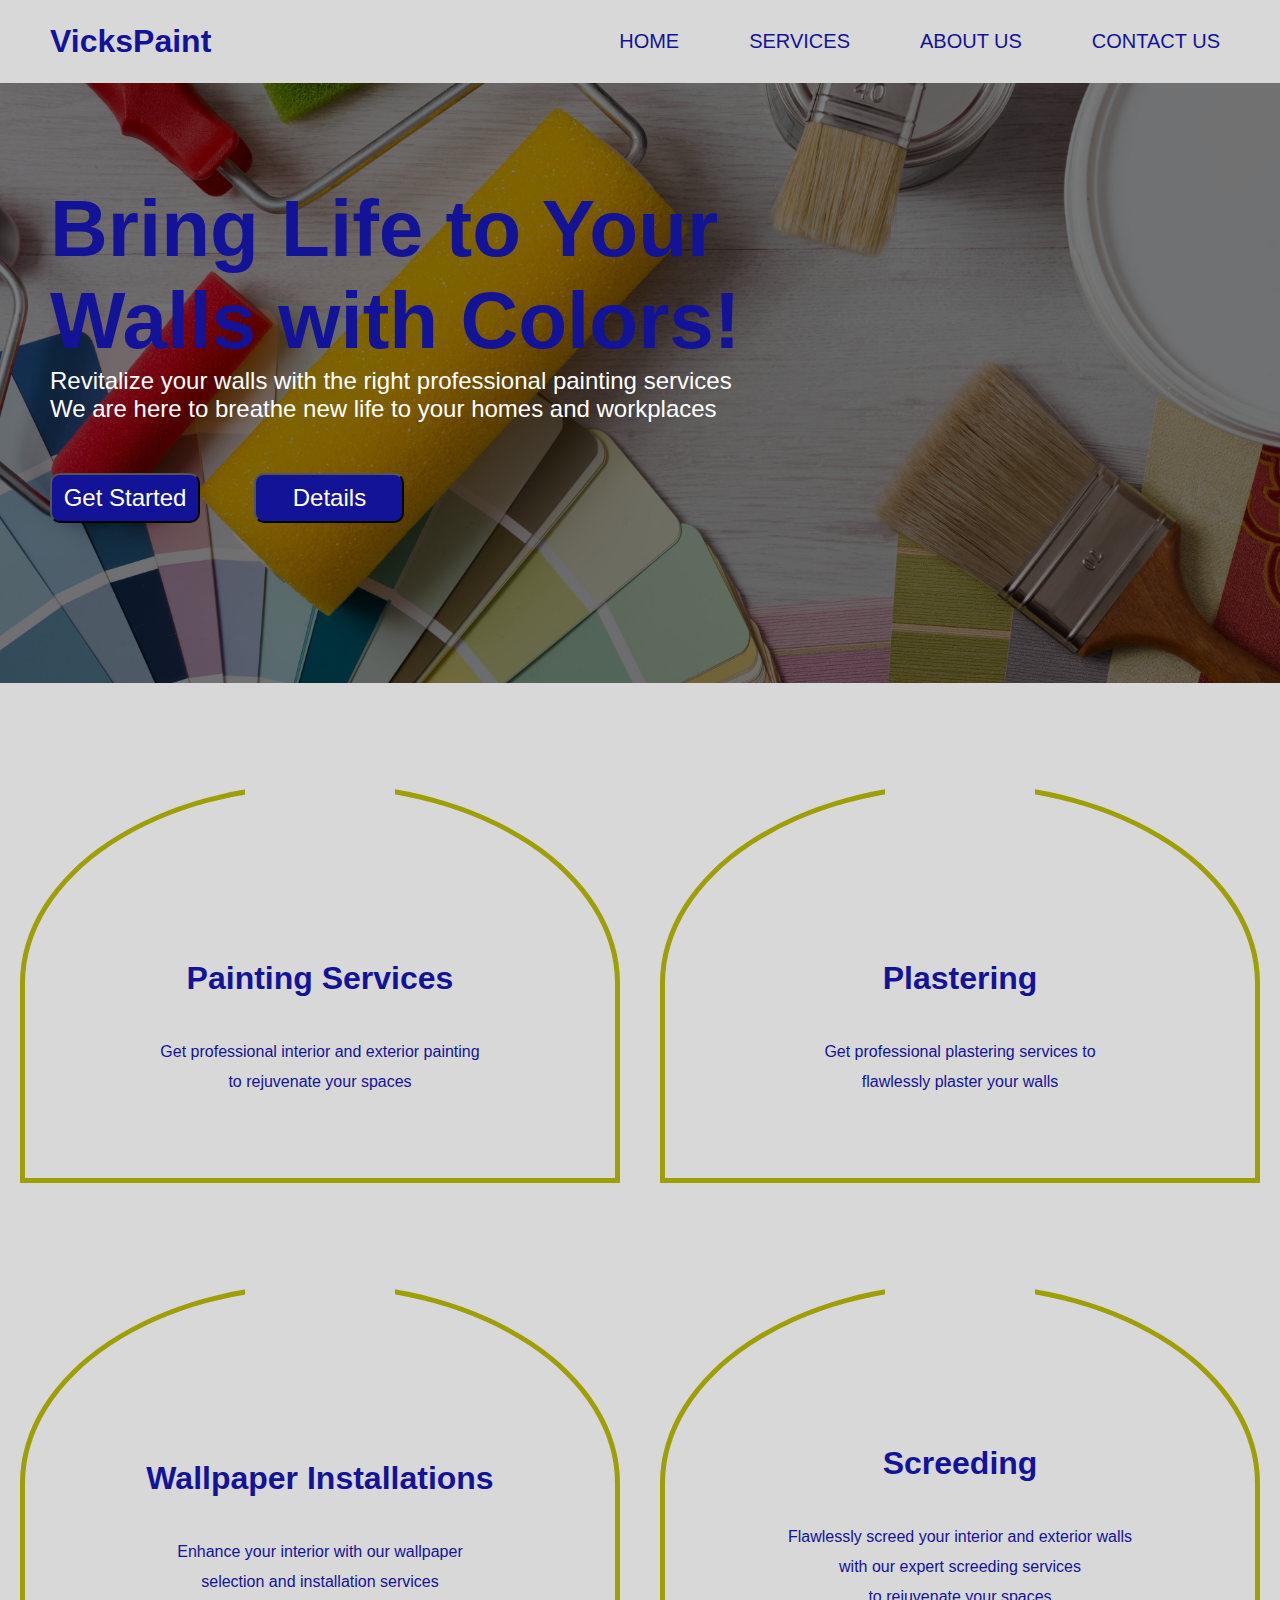
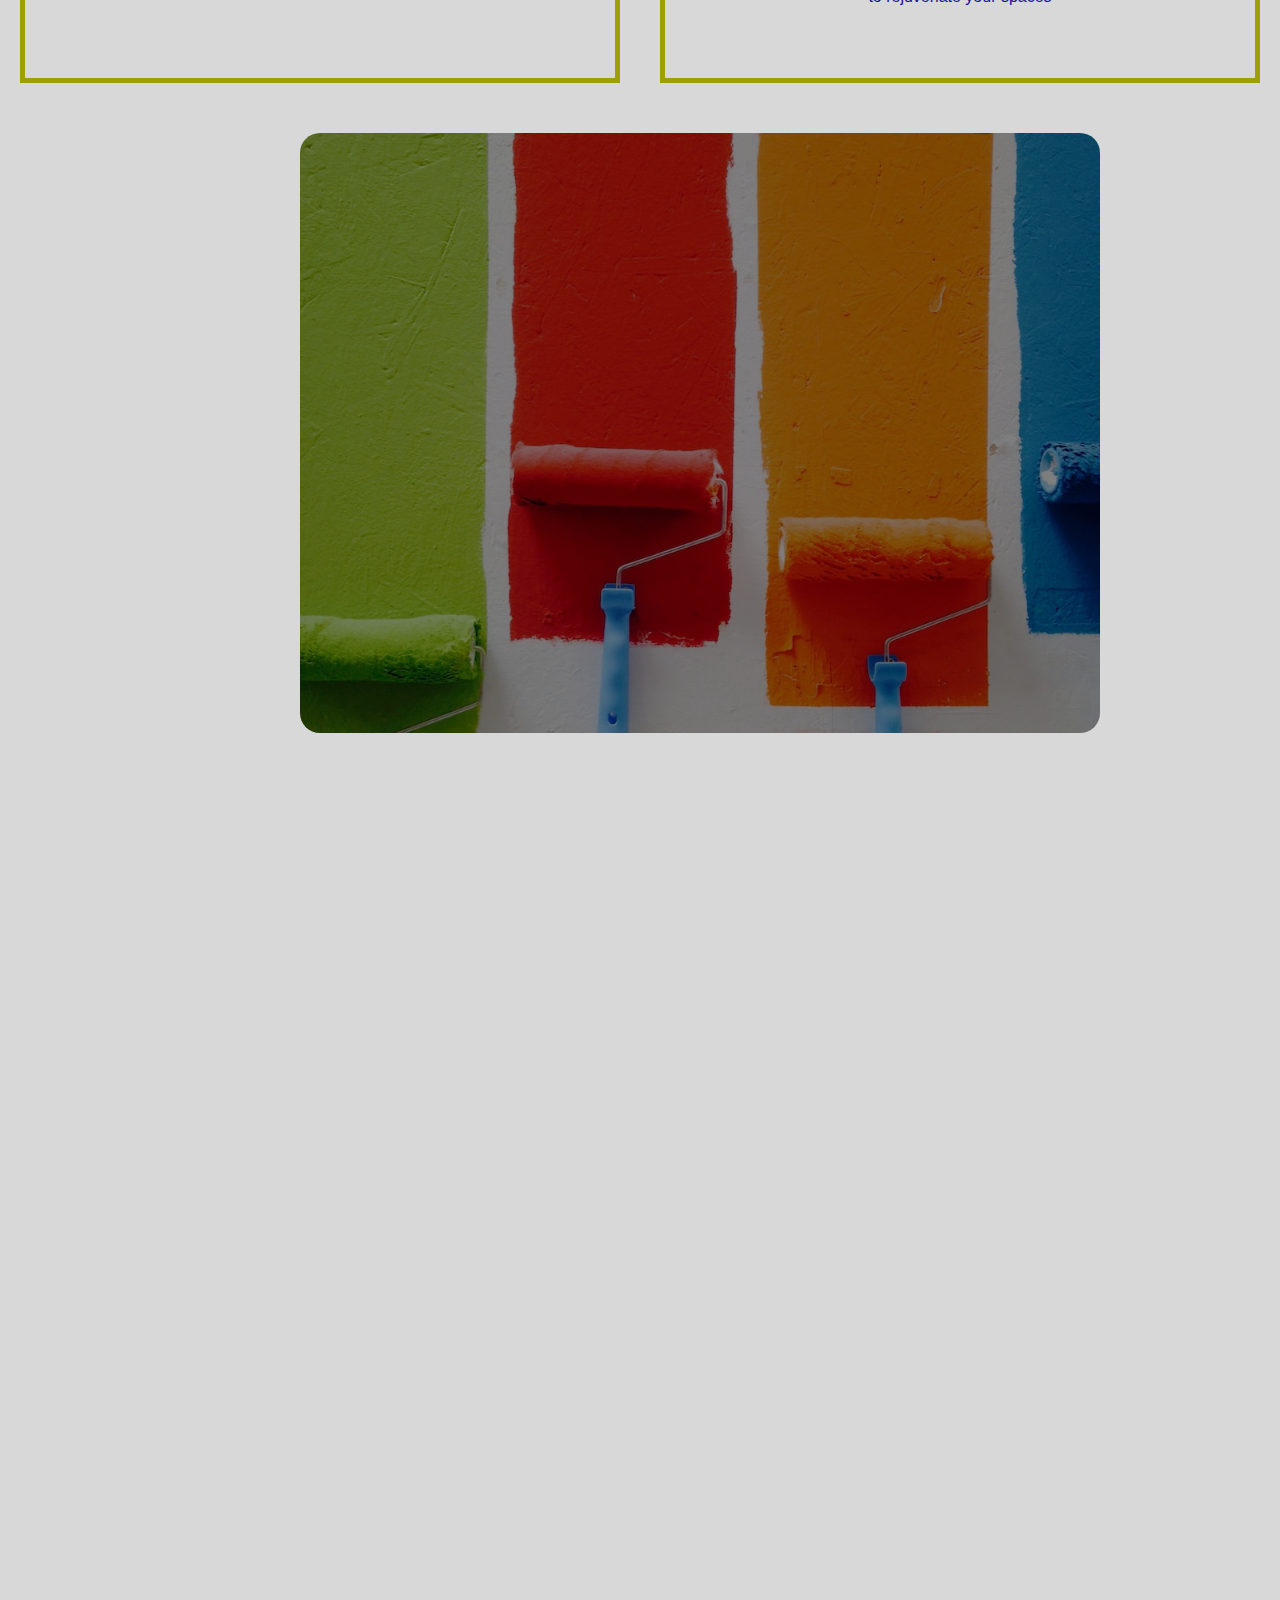
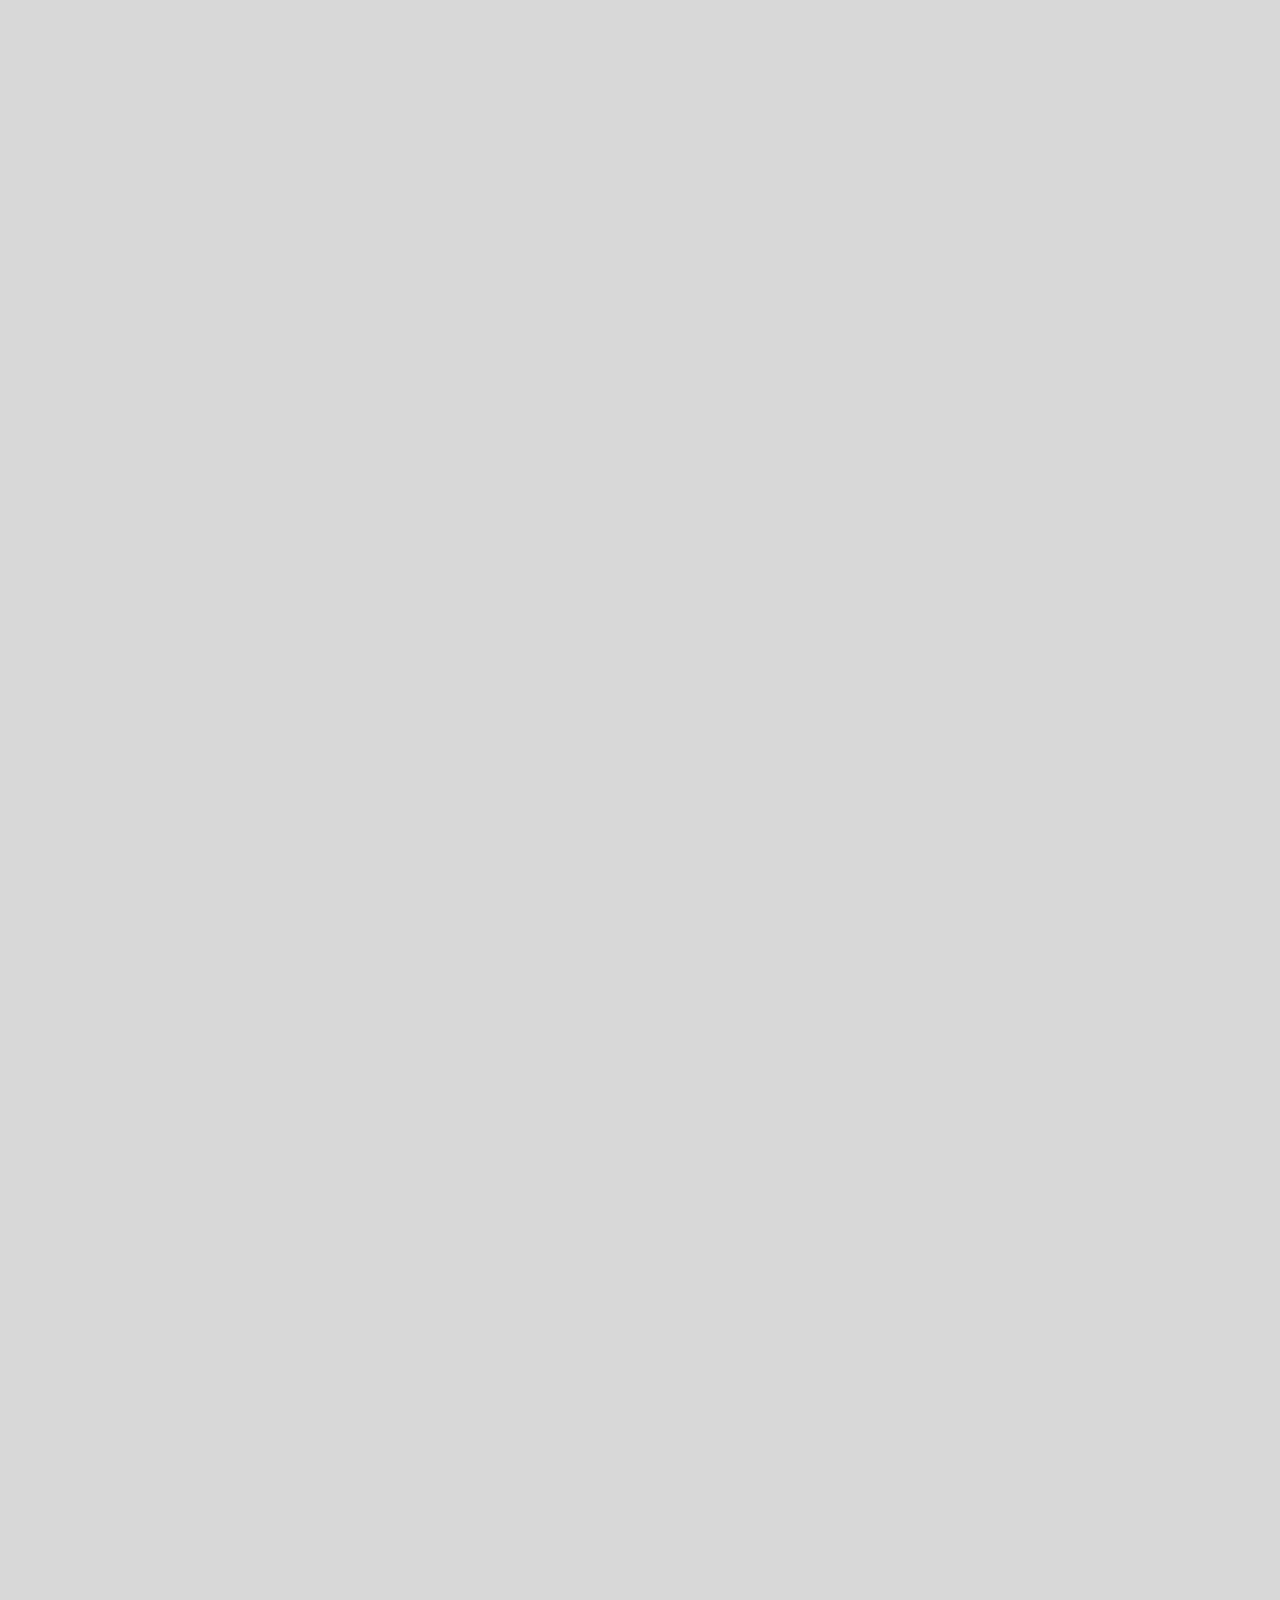
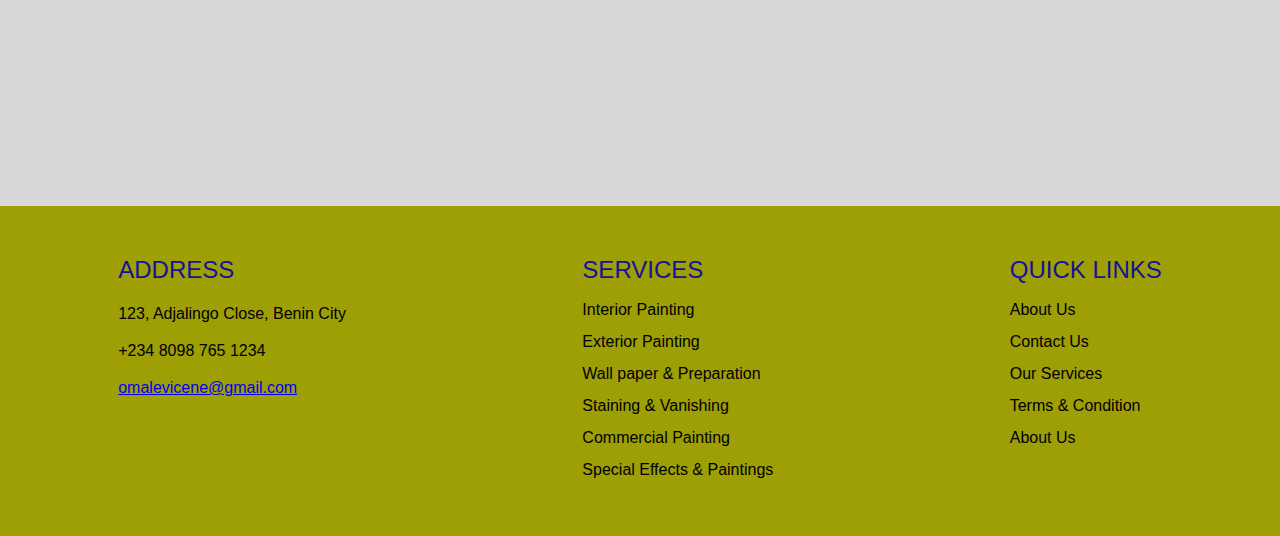
==== commit 9919c47b: "finished" ====
--- a/vickspaint.html
+++ b/vickspaint.html
@@ -13,19 +13,18 @@
             <div class="logo">
                 <h1>VicksPaint</h1>
             </div>
-            <div class="menu">
-                <i class="fa-solid fa-bars"  onclick="openNav()"></i>
+                <div class="toggle">
+                    <i class="fa-solid fa-bars"  onclick="openNav()"></i>
+                    <i class="fa-solid fa-regular fa-xmark" onclick="closeNav()"></i>
+                </div>
                 <nav id="sideNav">
-                    <i class="fa-solid fa-regular fa-chevron-right" onclick="closeNav()"></i>
                     <ul>
-                        
                         <li><a href="#">HOME</a></li>
                         <li><a href="#">SERVICES</a></li>
                         <li><a href="#">ABOUT US</a></li>
                         <li><a href="#">CONTACT US</a></li>
                     </ul>
                 </nav>
-            </div>
         </header>
        
         <section class="content">
--- a/style.css
+++ b/style.css
@@ -20,18 +20,17 @@
     align-items: center;
     padding: 20px 50px;
 }
+.toggle{
+    display: none;
+}
 .logo{
     color: var(--primary);
 }
-nav{
+/* nav{
     height: 45%;
-    width: 0px;
+    width: 100%;
     background-color: rgb(216, 216, 216);
-    position: fixed;
-    top: 0;
-    right: 0;
-    transition: 0.5s;
-}
+} */
 nav i{
     position: relative;
     top: 0;
@@ -45,30 +44,29 @@
     font-size: 30px;
     
 }
+nav ul{
+    display: flex;
+    justify-content: center;
+    align-items: center;
+    gap: 50px;
+}
 nav ul li{
     list-style: none;
     padding: 10px;
-    border-bottom: 2px solid var(--primary);
     text-align: center;
 }
 nav ul li a{
     text-decoration: none;
     color: var(--primary);
-    
+    font-size: 20px;
+}
+nav ul li a:hover{
+    opacity: .2;
 }
 .slides{
     display: none;
-    animation: fade .9s ease-in-out;
-    animation-duration: .9s;
-}
-@keyframes fade {
-    0%{
-        opacity: 0;
-    }    
-    100%{
-        opacity: 1;
-    }
-}
+}
+
 .slides1{
     display: block;
     background-image: linear-gradient(to top, rgba(0, 0, 0, 0.5)50%, rgba(0, 0, 0, 0.5)50%), url(painting.jpg);
@@ -135,19 +133,36 @@
 @media (max-width: 850px){
     header{
         display: flex;
-        justify-content: center;
+        justify-content: space-between;
         align-items: center;
         gap: 150px;
-        padding: 20px 50px;
+        padding: 20px 10px;
+    }
+    .toggle{
+        display: block;
+        font-size: 30px;
+        color: var(--primary);
+    }
+    .toggle .fa-xmark{
+        display: none;
+    }
+    .toggle .fa-bars{
+        display: block;
     }
     nav{
-        height: 32%;
-        width: 0px;
+        width: 0;
         background-color: rgb(216, 216, 216);
         position: fixed;
-        top: 0;
-        right: 0;
+        top: 70px;
+        right: -50px;
         transition: 0.5s;
+    }
+    nav ul{
+        display: flex;
+        justify-content: center;
+        align-items: center;
+        flex-direction: column;
+        gap: 10px;
     }
     .slides1{
         display: block;
@@ -189,46 +204,36 @@
 @media (max-width: 630px){
     header{
         display: flex;
-        justify-content: center;
+        justify-content: space-between;
         align-items: center;
         gap: 150px;
-        padding: 20px 50px;
-    }
-    .logo{
-        color: var(--primary);
+        padding: 20px 10px;
+    }
+    .toggle{
+        display: block;
+        font-size: 30px;
+        color: var(--primary);
+    }
+    .toggle .fa-xmark{
+        display: none;
+    }
+    .toggle .fa-bars{
+        display: block;
     }
     nav{
-        height:30%;
-        width: 0px;
+        width: 0;
         background-color: rgb(216, 216, 216);
         position: fixed;
-        top: 0;
-        right: 0;
+        top: 70px;
+        right: -50px;
         transition: 0.5s;
     }
-    nav i{
-        position: relative;
-        top: 0;
-        right: 0;
-        font-size: 30px;
-        margin: 30px;
-        display: none;
-    }
-    .menu i{
-        color: var(--primary);
-        font-size: 30px;
-        
-    }
-    nav ul li{
-        list-style: none;
-        padding: 10px 0px;
-        border-bottom: 2px solid var(--primary);
-        text-align: center;
-    }
-    nav ul li a{
-        text-decoration: none;
-        color: var(--primary);
-        
+    nav ul{
+        display: flex;
+        justify-content: center;
+        align-items: center;
+        flex-direction: column;
+        gap: 10px;
     }
     .slides1{
         display: block;
@@ -292,46 +297,36 @@
 @media (max-width: 380px){
     header{
         display: flex;
-        justify-content: center;
-        align-items: center;
-        gap: 120px;
-        padding: 20px 50px;
-    }
-    .logo{
-        color: var(--primary);
+        justify-content: space-between;
+        align-items: center;
+        gap: 150px;
+        padding: 20px 10px;
+    }
+    .toggle{
+        display: block;
+        font-size: 30px;
+        color: var(--primary);
+    }
+    .toggle .fa-xmark{
+        display: none;
+    }
+    .toggle .fa-bars{
+        display: block;
     }
     nav{
-        height: 30%;
-        width: 0px;
+        width: 0;
         background-color: rgb(216, 216, 216);
         position: fixed;
-        top: 0;
-        right: 0;
+        top: 70px;
+        right: -50px;
         transition: 0.5s;
     }
-    nav i{
-        position: relative;
-        top: 0;
-        right: 0;
-        font-size: 30px;
-        margin: 30px;
-        display: none;
-    }
-    .menu i{
-        color: var(--primary);
-        font-size: 30px;
-        
-    }
-    nav ul li{
-        list-style: none;
-        padding: 10px 0px;
-        border-bottom: 2px solid var(--primary);
-        text-align: center;
-    }
-    nav ul li a{
-        text-decoration: none;
-        color: var(--primary);
-        
+    nav ul{
+        display: flex;
+        justify-content: center;
+        align-items: center;
+        flex-direction: column;
+        gap: 10px;
     }
     .slides1{
         display: block;
@@ -395,47 +390,39 @@
 @media (max-width: 350px){
     header{
         display: flex;
-        justify-content: center;
-        align-items: center;
-        gap: 90px;
-        padding: 10px 50px;
-    }
-    .logo{
-        color: var(--primary);
-        font-size: .8rem;
+        justify-content: space-between;
+        align-items: center;
+        gap: 100px;
+        padding: 20px 10px;
+    }
+    .logo h1{
+        font-size: 1.5rem;
+    }
+    .toggle{
+        display: block;
+        font-size: 30px;
+        color: var(--primary);
+    }
+    .toggle .fa-xmark{
+        display: none;
+    }
+    .toggle .fa-bars{
+        display: block;
     }
     nav{
-        height: 30%;
-        width: 0px;
+        width: 0;
         background-color: rgb(216, 216, 216);
         position: fixed;
-        top: 0;
-        right: 0;
+        top: 70px;
+        right: -50px;
         transition: 0.5s;
     }
-    nav i{
-        position: relative;
-        top: 0;
-        right: 0;
-        font-size: 30px;
-        margin: 30px;
-        display: none;
-    }
-    .menu i{
-        color: var(--primary);
-        font-size: 30px;
-        
-    }
-    nav ul li{
-        list-style: none;
-        padding: 10px 0px;
-        border-bottom: 2px solid var(--primary);
-        text-align: center;
-    }
-    nav ul li a{
-        text-decoration: none;
-        color: var(--primary);
-        
+    nav ul{
+        display: flex;
+        justify-content: center;
+        align-items: center;
+        flex-direction: column;
+        gap: 10px;
     }
     .slides1{
         display: block;
@@ -883,7 +870,7 @@
         /* position: relative; */
         margin-top: -150px;
         margin-bottom: 80px;
-    
+
     }
     .service h3{
         font-size: 1.1rem;
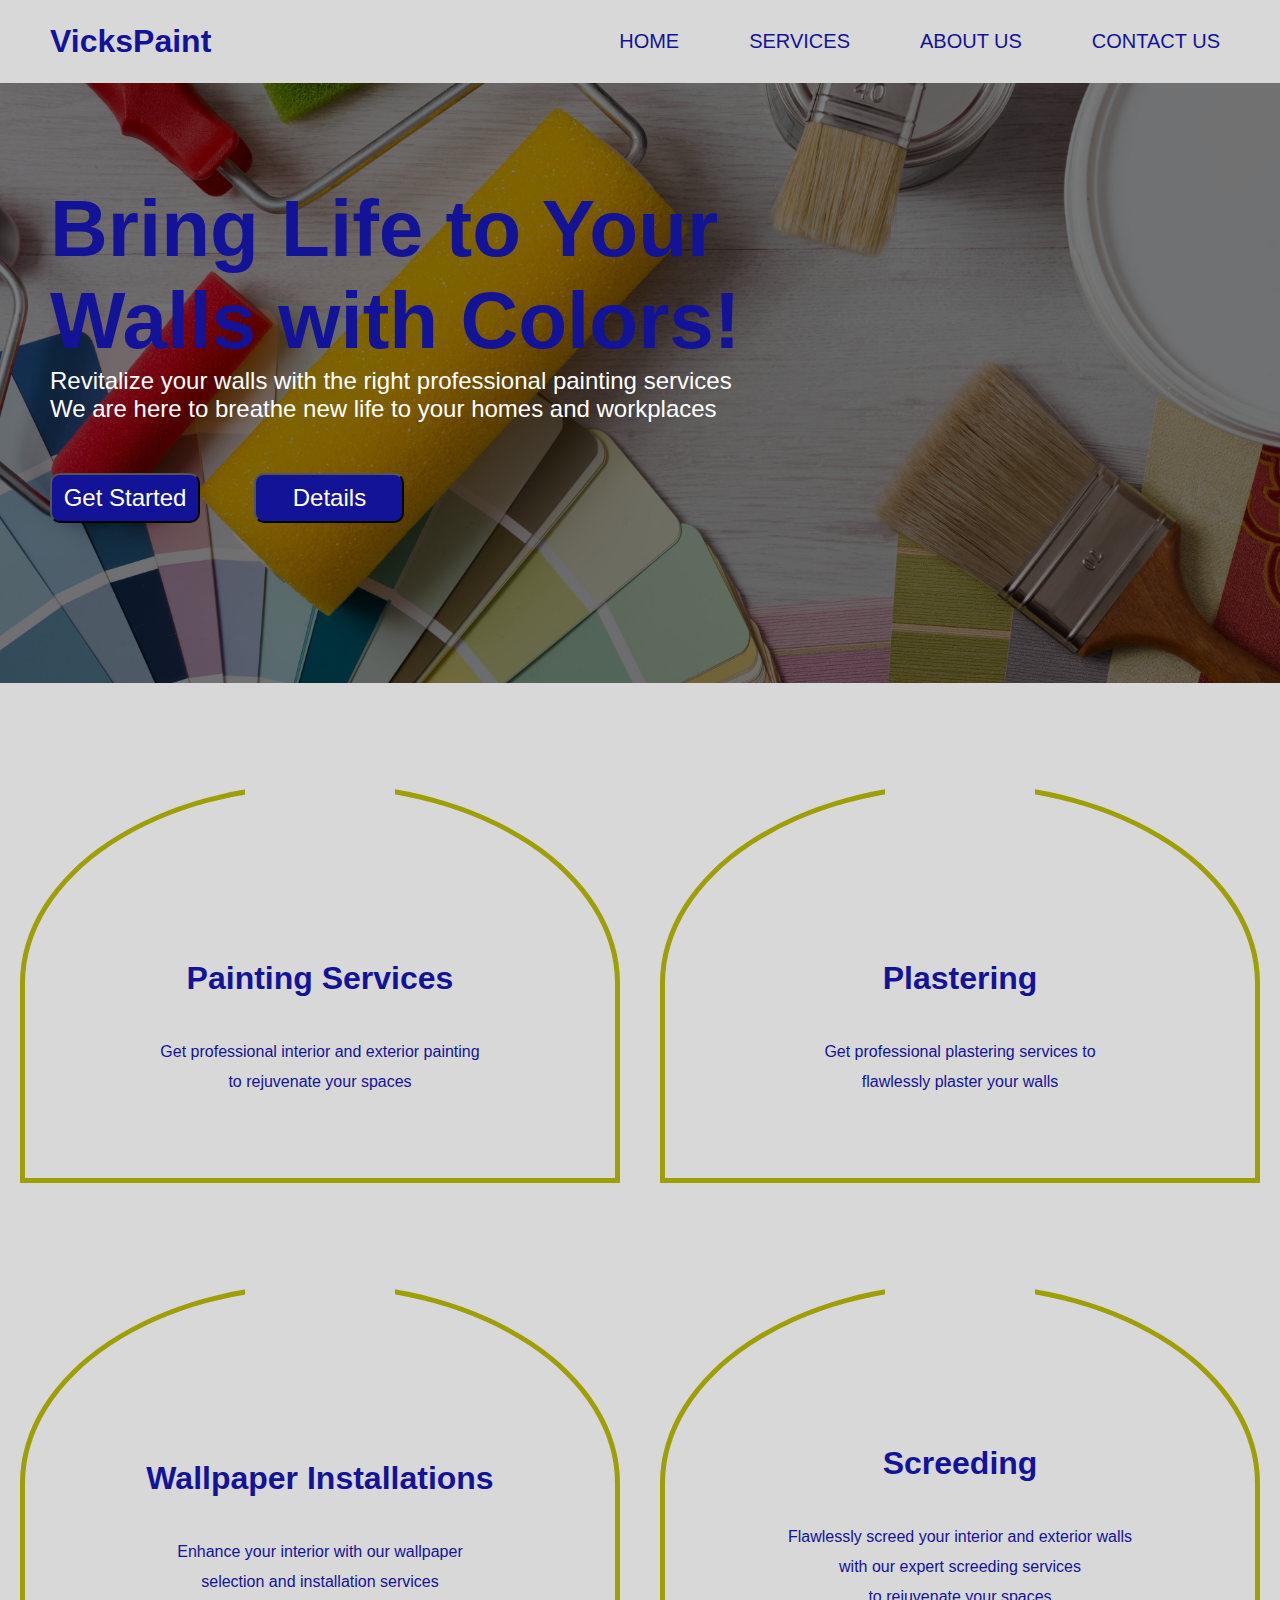
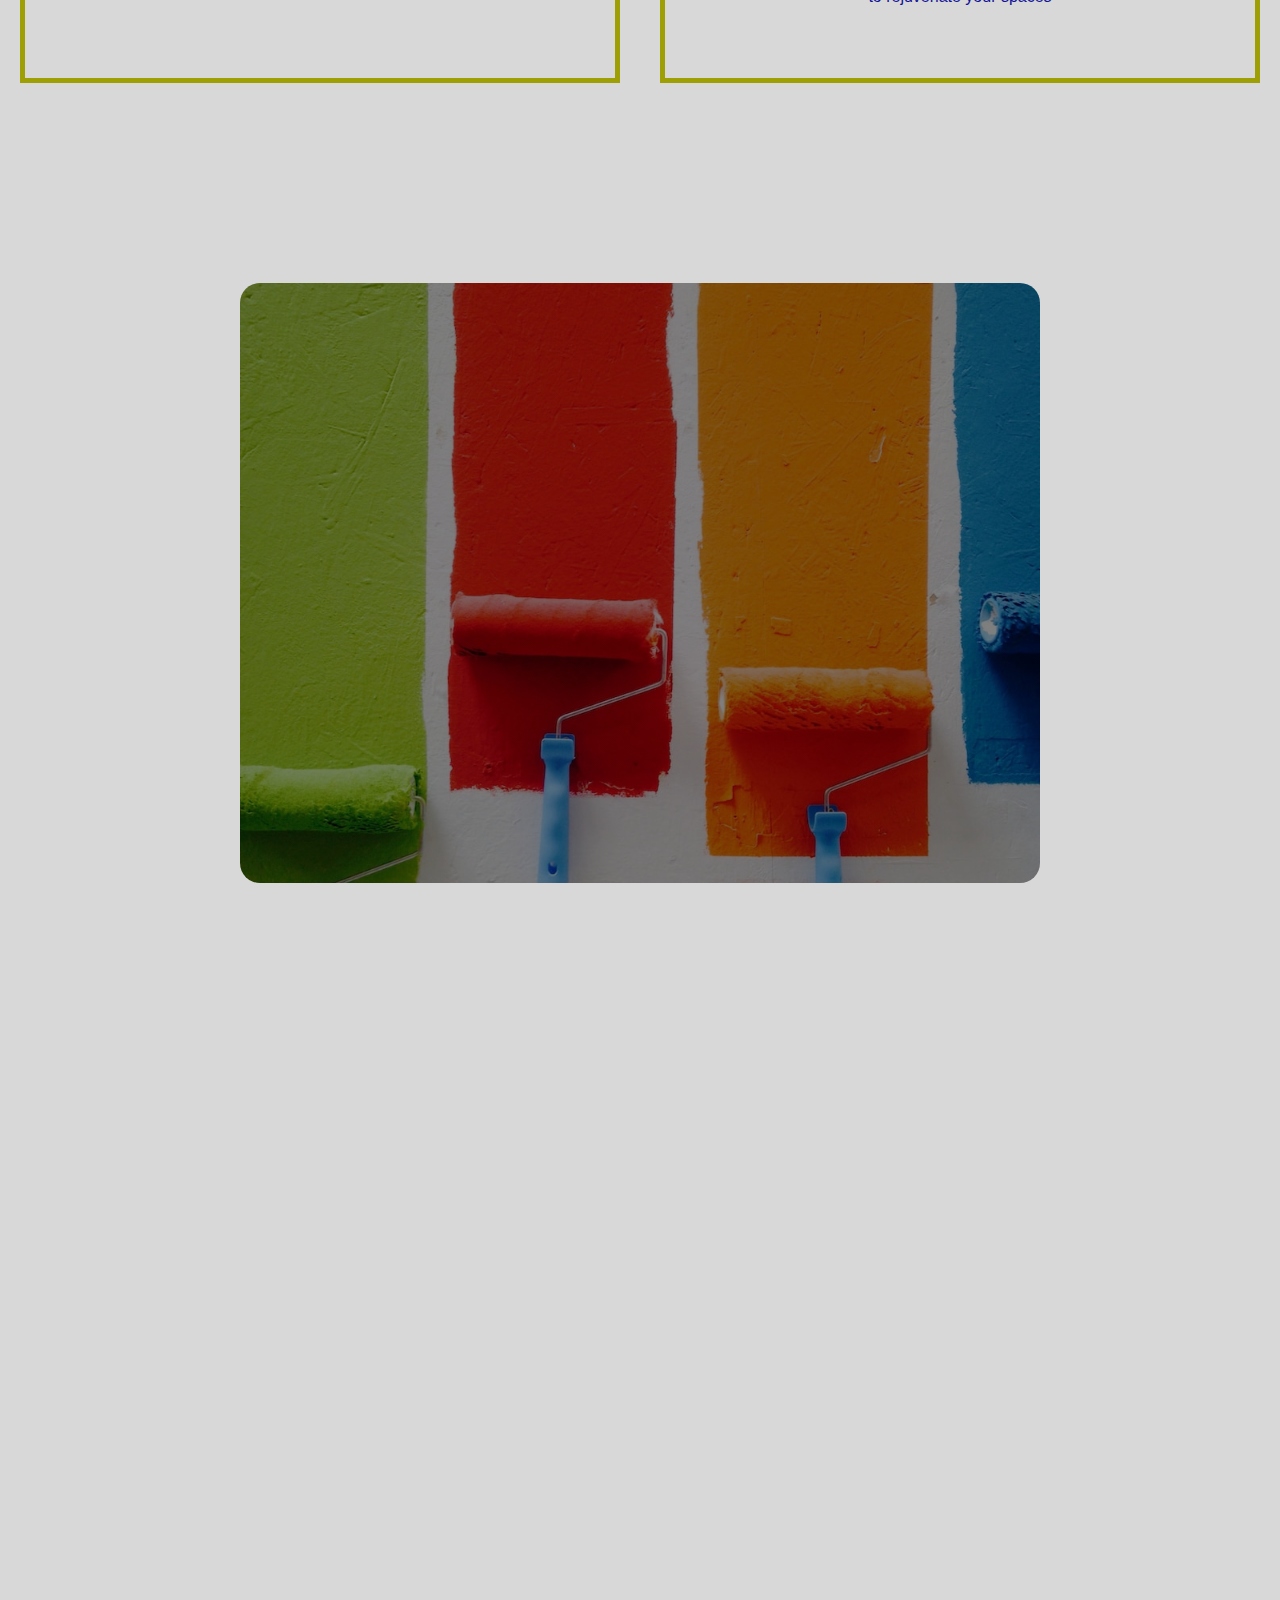
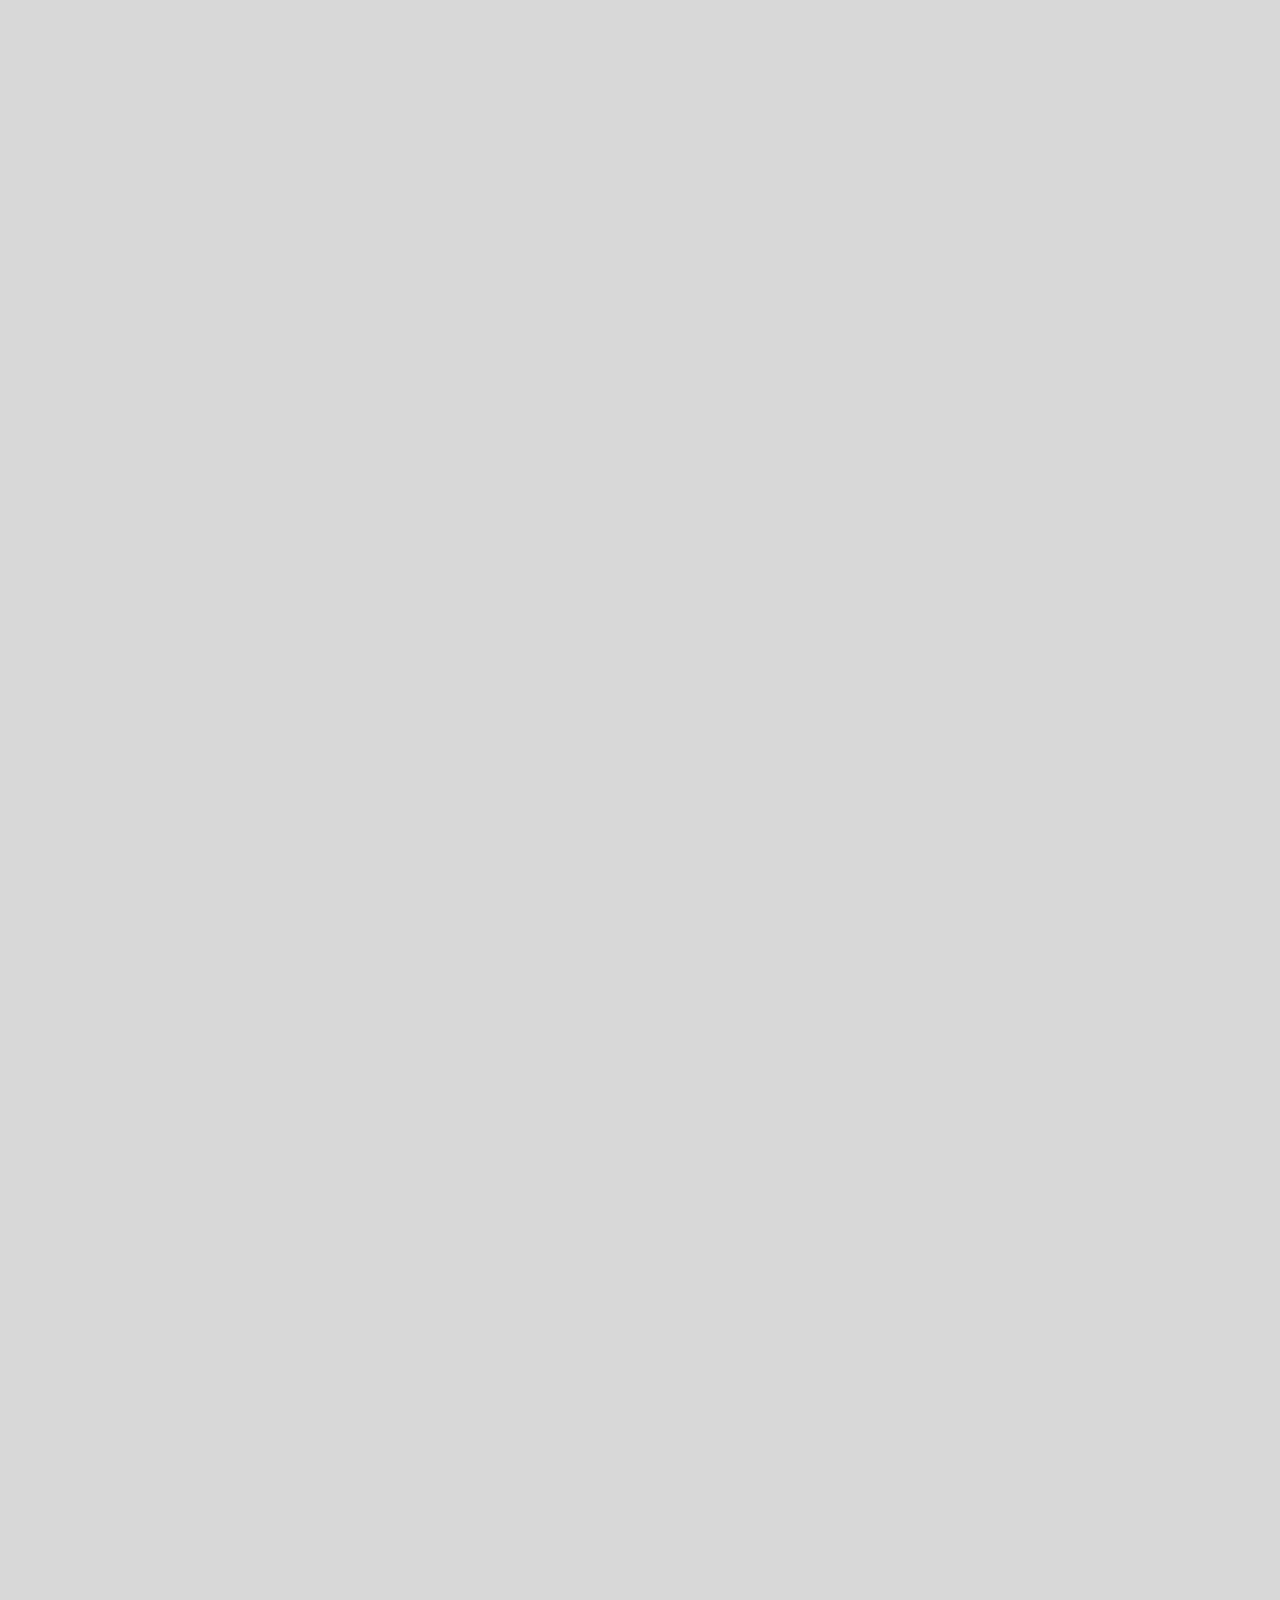
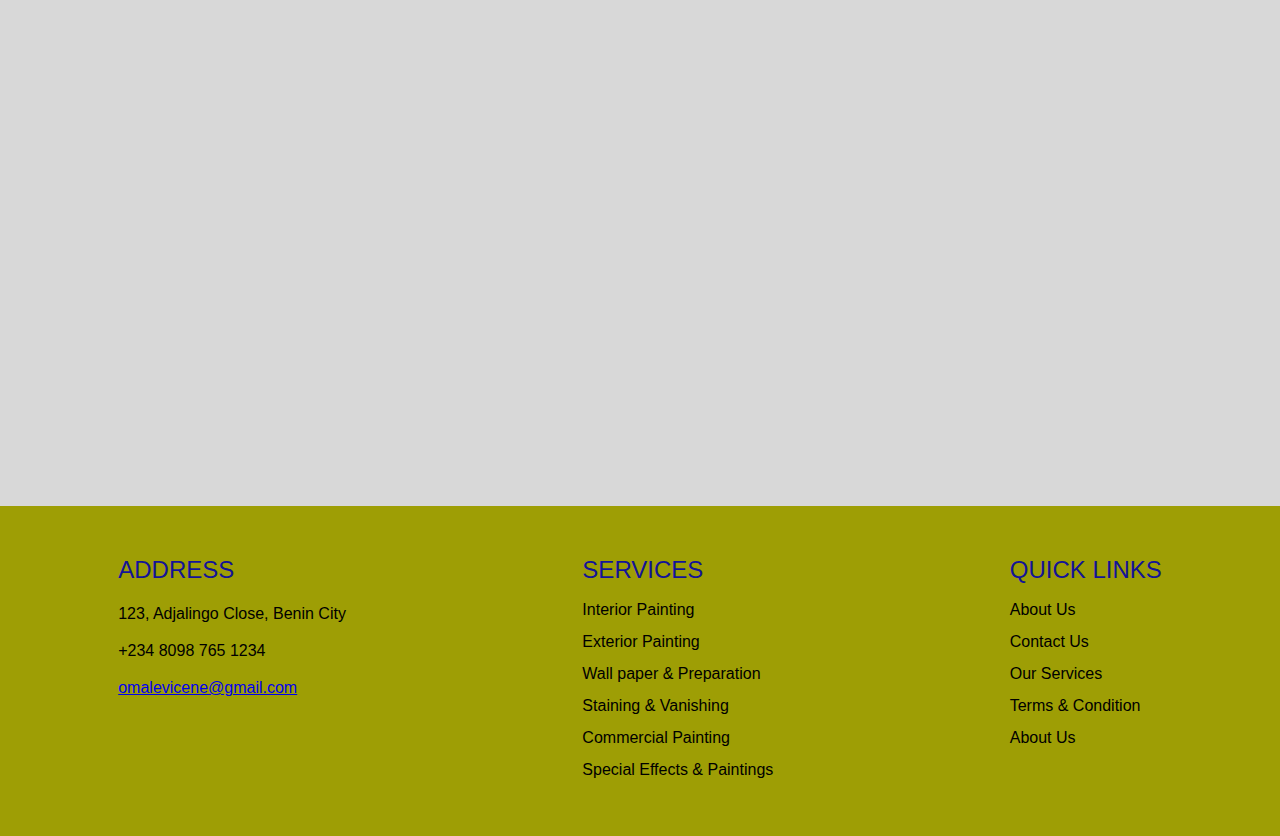
==== commit 0dbb816b: "made corrections" ====
--- a/vickspaint.html
+++ b/vickspaint.html
@@ -71,7 +71,9 @@
                 <p>Flawlessly screed your interior and exterior walls <br>with our expert screeding services<br>to rejuvenate your spaces</p>
             </div>
         </div>
-        <div class="paintimg"></div>
+        <div class="paintimg">
+            <div class="imgpaint"></div>
+        </div>
         <div class="show aboutus">
             <p class="title">MEET US</p>
             <h1 class="h1wel">WELCOME TO VICKSPAINT</h1>
--- a/style.css
+++ b/style.css
@@ -529,7 +529,6 @@
     height: 150px;
     line-height: 150px;
     text-align: center;
-    /* position: relative; */
     margin-top: -160px;
     margin-bottom: 100px;
 
@@ -555,6 +554,12 @@
     transform: translateX(-100px);
 } 
 .paintimg{
+    display: flex;
+    justify-content: center;
+    align-items: center;
+    margin: 150px auto;
+}
+.imgpaint{
     background-image: linear-gradient(to top, rgba(0, 0, 0, 0.5)50%, rgba(0, 0, 0, 0.5)50%), url(p4.jpg);
     background-position: center;
     background-repeat: no-repeat;
@@ -562,7 +567,6 @@
     width: 800px;
     height: 600px;
     border-radius: 20px;
-    margin-left: 300px;
 }
 @media (max-width: 850px){
     .services{
@@ -588,7 +592,6 @@
         opacity: 1;
         transform: translateX(0);
         transition: all .5s ease-in-out;
-        /* padding: 100px 0px; */
     }
     .service-icon1, .service-icon2{
         font-size: 50px;
@@ -598,7 +601,6 @@
         height: 150px;
         line-height: 150px;
         text-align: center;
-        /* position: relative; */
         margin-top: -160px;
         margin-bottom: 100px;
         
@@ -611,7 +613,6 @@
         height: 150px;
         line-height: 150px;
         text-align: center;
-        /* position: relative; */
         margin-top: -160px;
         margin-bottom: 100px;
     
@@ -642,9 +643,8 @@
         background-repeat: no-repeat;
         background-size: cover;
         width: 700px;
-        height: 600px;
+        height: 300px;
         border-radius: 20px;
-        margin-left: 20px;
     }   
 }
 @media(max-width: 630px){
@@ -664,7 +664,6 @@
         width: 350px;
         height: 300px;
         margin: 50px 0px;
-        /* padding-top: -200px; */
         border: 5px solid var(--secondary);
         border-top-right-radius: 75%;
         border-top-left-radius: 75%;
@@ -672,7 +671,6 @@
         opacity: 1;
         transform: translateX(0);
         transition: all .5s ease-in-out;
-        /* padding: 100px 0px; */
     }
     .service-icon1, .service-icon2{
         font-size: 50px;
@@ -682,7 +680,6 @@
         height: 100px;
         line-height: 100px;
         text-align: center;
-        /* position: relative; */
         margin-top: -150px;
         margin-bottom: 80px;
         
@@ -695,14 +692,12 @@
         height: 100px;
         line-height: 100px;
         text-align: center;
-        /* position: relative; */
         margin-top: -150px;
         margin-bottom: 80px;
     
     }
     .service h3{
         font-size: 1.3rem;
-        /* margin-top: -100px; */
     }
     .service p{
         text-align: center;
@@ -728,9 +723,8 @@
         background-repeat: no-repeat;
         background-size: cover;
         width: 350px;
-        height: 400px;
+        height: 300px;
         border-radius: 20px;
-        margin-left: 10px;
     }    
 }
 @media(max-width: 380px){
@@ -750,7 +744,6 @@
         width: 320px;
         height: 300px;
         margin: 50px 0px;
-        /* padding-top: -200px; */
         border: 5px solid var(--secondary);
         border-top-right-radius: 75%;
         border-top-left-radius: 75%;
@@ -758,7 +751,6 @@
         opacity: 1;
         transform: translateX(0);
         transition: all .5s ease-in-out;
-        /* padding: 100px 0px; */
     }
     .service-icon1, .service-icon2{
         font-size: 50px;
@@ -768,7 +760,6 @@
         height: 100px;
         line-height: 100px;
         text-align: center;
-        /* position: relative; */
         margin-top: -150px;
         margin-bottom: 80px;
         
@@ -781,14 +772,12 @@
         height: 100px;
         line-height: 100px;
         text-align: center;
-        /* position: relative; */
         margin-top: -150px;
         margin-bottom: 80px;
     
     }
     .service h3{
         font-size: 1.3rem;
-        /* margin-top: -100px; */
     }
     .service p{
         text-align: center;
@@ -814,9 +803,8 @@
         background-repeat: no-repeat;
         background-size: cover;
         width: 320px;
-        height: 400px;
+        height: 300px;
         border-radius: 20px;
-        margin-left: 10px;
     }    
 }
 @media(max-width: 350px){
@@ -836,7 +824,6 @@
         width: 280px;
         height: 280px;
         margin: 50px 0px;
-        /* padding-top: -200px; */
         border: 5px solid var(--secondary);
         border-top-right-radius: 75%;
         border-top-left-radius: 75%;
@@ -844,7 +831,6 @@
         opacity: 1;
         transform: translateX(0);
         transition: all .5s ease-in-out;
-        /* padding: 100px 0px; */
     }
     .service-icon1, .service-icon2{
         font-size: 50px;
@@ -854,7 +840,6 @@
         height: 100px;
         line-height: 100px;
         text-align: center;
-        /* position: relative; */
         margin-top: -150px;
         margin-bottom: 80px;
         
@@ -867,14 +852,12 @@
         height: 100px;
         line-height: 100px;
         text-align: center;
-        /* position: relative; */
         margin-top: -150px;
         margin-bottom: 80px;
 
     }
     .service h3{
         font-size: 1.1rem;
-        /* margin-top: -100px; */
     }
     .service p{
         text-align: center;
@@ -900,9 +883,8 @@
         background-repeat: no-repeat;
         background-size: cover;
         width: 280px;
-        height: 400px;
+        height: 300px;
         border-radius: 20px;
-        margin-left: 10px;
     }    
 }
 .aboutus .title, .chooseus .title, .projects .title, .team .title, .testimonials .title{
